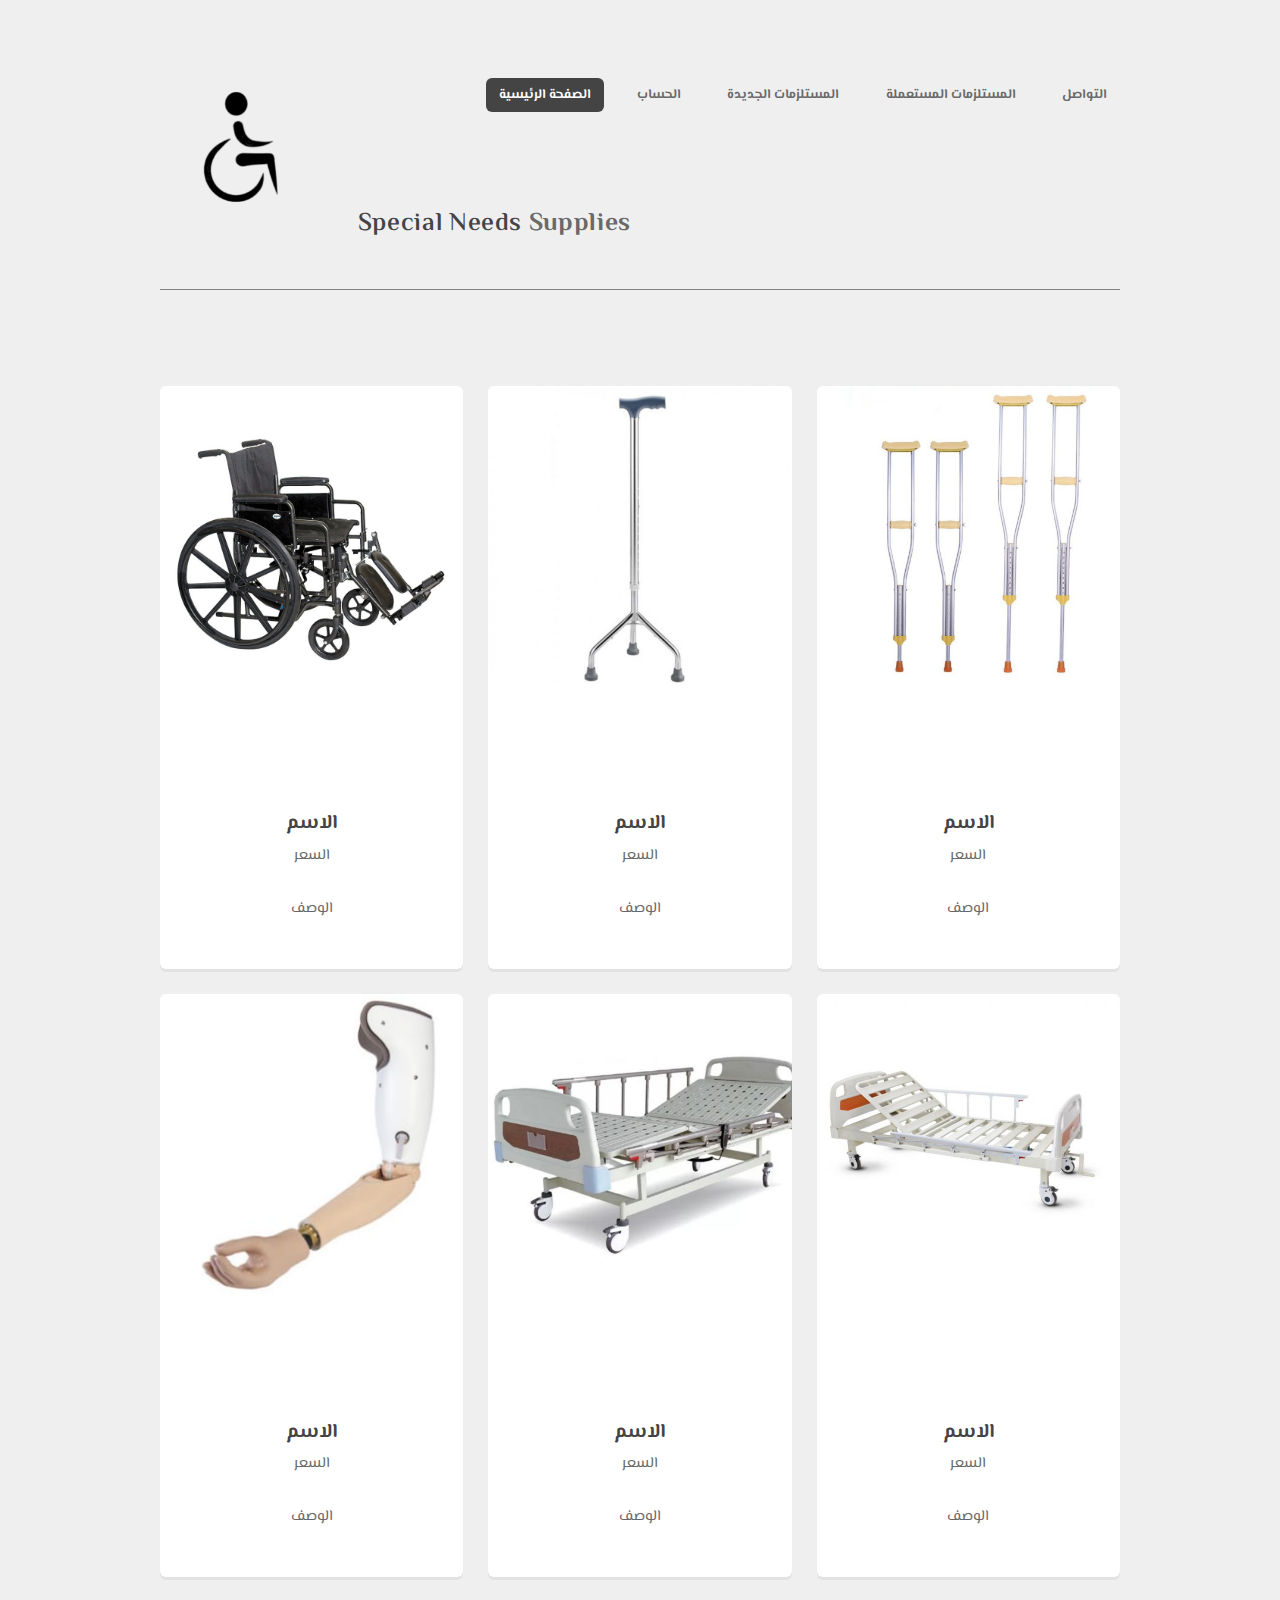
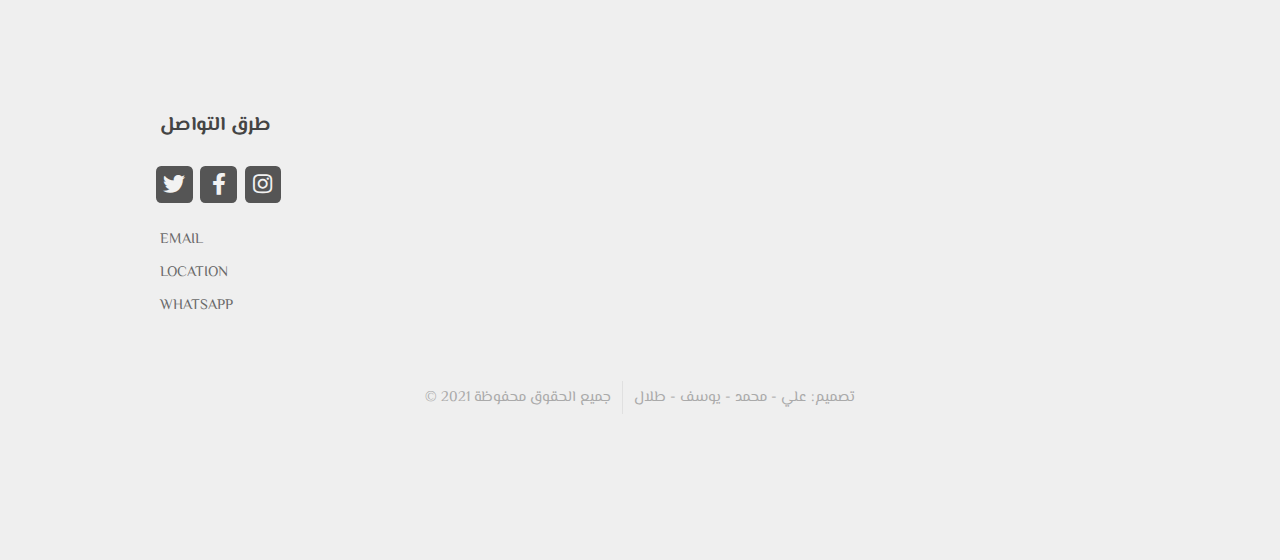
==== index.html @ ec6b6d81 "fix the index" ====
<!DOCTYPE HTML>
<html>
	<head>
		<title>Special Needs Supplies - Main</title>
		<meta charset="utf-8" />
		<meta name="viewport" content="width=device-width, initial-scale=1, user-scalable=no" />
		<link rel="stylesheet" href="assets/css/main.css" />
	</head>
	<body class="is-preload homepage">
		<div id="page-wrapper">

			<!-- الواجهة -->
				<div id="header-wrapper">
					<header id="header" class="container">

						<!-- اللوقو -->
							<div id="logo">
								<img src="images/Special Needs Only.png" style="width:20%">
								<span style="font-size:2vw"><b>Special Needs</b> Supplies</span>
							</div>
							<hr style="color: black">
						<!-- القائمة -->
							<nav id="nav">
								<ul>
									<li class="current"><a href="index.html">الصفحة الرئيسية</a></li>
									<li>
										<a href="#">الحساب</a>
										<ul>
											<li><a href="#">معلومات الحساب</a></li>
											<li><a href="#">الطلبات</a></li>
											<li>
												<a href="#">التبرعات</a>
												<ul>
													<li><a href="#">طلب تبرع بالمستلزمات</a></li>
													<li><a href="#">طلب احتياج مستلزمات</a></li>
													<li><a href="#">قائمة الطلبات</a></li>
												</ul>
											</li>
											<li><a href="#">تسجيل الخروج</a></li>
										</ul>
									</li>
									<li><a href="left-sidebar.html">المستلزمات الجديدة</a></li>
									<li><a href="right-sidebar.html">المستلزمات المستعملة</a></li>
									<li><a href="no-sidebar.html">التواصل</a></li>
								</ul>
							</nav>

					</header>
				</div>

			<!-- المستلزمات -->
				<div id="features-wrapper">
					<div class="container">
						<div class="row">
							<div class="col-4 col-12-medium">

								<!-- قالب -->
									<section class="box feature">
										<a href="#" class="image featured"><img src="images/1.jpg" alt="" /></a>
										<div class="inner"><center>
											<header style="margin: 20px">
												<h2>الاسم</h2>
												<p>السعر</p>
											</header>
											<p>الوصف</p>
										</center></div>
									</section>

							</div>
							<div class="col-4 col-12-medium">

								<!-- قالب -->
									<section class="box feature">
										<a href="#" class="image featured"><img src="images/2.jpg" alt="" /></a>
										<div class="inner"><center>
											<header style="margin: 20px">
												<h2>الاسم</h2>
												<p>السعر</p>
											</header>
											<p>الوصف</p>
										</center></div>
									</section>

							</div>
							<div class="col-4 col-12-medium">

								<!-- قالب -->
									<section class="box feature">
										<a href="#" class="image featured"><img src="images/3.jpg" alt="" /></a>
										<div class="inner"><center>
											<header style="margin: 20px">
												<h2>الاسم</h2>
												<p>السعر</p>
											</header>
											<p>الوصف</p>
										</center></div>
									</section>

							</div>
							<div class="col-4 col-12-medium">

								<!-- قالب -->
									<section class="box feature">
										<a href="#" class="image featured"><img src="images/4.jpg" alt="" /></a>
										<div class="inner"><center>
											<header style="margin: 20px">
												<h2>الاسم</h2>
												<p>السعر</p>
											</header>
											<p>الوصف</p>
										</center></div>
									</section>

							</div>
							<div class="col-4 col-12-medium">

								<!-- قالب -->
									<section class="box feature">
										<a href="#" class="image featured"><img src="images/5.jpg" alt="" /></a>
										<div class="inner"><center>
											<header style="margin: 20px">
												<h2>الاسم</h2>
												<p>السعر</p>
											</header>
											<p>الوصف</p>
										</center></div>
									</section>

							</div>
							<div class="col-4 col-12-medium">

								<!-- قالب -->
									<section class="box feature">
										<a href="#" class="image featured"><img src="images/6.jpg" alt="" /></a>
										<div class="inner"><center>
											<header style="margin: 20px">
												<h2>الاسم</h2>
												<p>السعر</p>
											</header>
											<p>الوصف</p>
										</center></div>
									</section>

							</div>
						</div>
					</div>
				</div>

			<!-- الجزء السفلي -->
				<div id="footer-wrapper">
					<footer id="footer" class="container">
						<div class="row">
							<div class="col-3 col-6-medium col-12-small">

								<!-- التواصل -->
									<section class="widget contact last">
										<h3>طرق التواصل</h3>
										<ul>
											<li><a href="#" class="icon brands fa-twitter"><span class="label">Twitter</span></a></li>
											<li><a href="#" class="icon brands fa-facebook-f"><span class="label">Facebook</span></a></li>
											<li><a href="#" class="icon brands fa-instagram"><span class="label">Instagram</span></a></li>
										</ul>
										<p>EMAIL<br />
										LOCATION<br />
										WHATSAPP</p>
									</section>

							</div>
						</div>
						<div class="row">
							<div class="col-12">
								<div id="copyright">
									<ul class="menu">
										<li>&copy; 2021 جميع الحقوق محفوظة</li><li>تصميم: علي - محمد - يوسف - طلال </li>
									</ul>
								</div>
							</div>
						</div>
					</footer>
				</div>

			</div>

		<!-- سكربتات -->

			<script src="assets/js/jquery.min.js"></script>
			<script src="assets/js/jquery.dropotron.min.js"></script>
			<script src="assets/js/browser.min.js"></script>
			<script src="assets/js/breakpoints.min.js"></script>
			<script src="assets/js/util.js"></script>
			<script src="assets/js/main.js"></script>

	</body>
</html>
---- assets/css/main.css ----
@import url("fontawesome-all.min.css");
@import url("https://fonts.googleapis.com/css?family=Oleo+Script:400|Open+Sans:300,300italic,600,600italic,800");
@import url('https://fonts.googleapis.com/css2?family=El+Messiri&display=swap');

* {
	font-family: 'El Messiri', sans-serif;
}

.container2 {
  display: block;
  position: relative;
  padding-left: 35px;
  margin-top: 12px;
  margin-bottom: 12px;
  cursor: pointer;
  font-size: 22px;
  -webkit-user-select: none;
  -moz-user-select: none;
  -ms-user-select: none;
  user-select: none;
}

.container2 input {
  position: absolute;
  opacity: 0;
  cursor: pointer;
  height: 0;
  width: 0;
}

.checkmark {
  position: absolute;
  top: 0;
  margin-left: 12px;
  height: 25px;
  width: 25px;
  background-color: #eee;
}

.container2:hover input ~ .checkmark {
  background-color: #ccc;
}

.container2 input:checked ~ .checkmark {
  background-color: #2196F3;
}

.checkmark:after {
  content: "";
  position: absolute;
  display: none;
}

.container2 input:checked ~ .checkmark:after {
  display: block;
}

.container2 .checkmark:after {
  left: 9px;
  top: 5px;
  width: 5px;
  height: 10px;
  border: solid white;
  border-width: 0 3px 3px 0;
  -webkit-transform: rotate(45deg);
  -ms-transform: rotate(45deg);
  transform: rotate(45deg);
}

html, body, div, span, applet, object,
iframe, h1, h2, h3, h4, h5, h6, p, blockquote,
pre, a, abbr, acronym, address, big, cite,
code, del, dfn, em, img, ins, kbd, q, s, samp,
small, strike, strong, sub, sup, tt, var, b,
u, i, center, dl, dt, dd, ol, ul, li, fieldset,
form, label, legend, table, caption, tbody,
tfoot, thead, tr, th, td, article, aside,
canvas, details, embed, figure, figcaption,
footer, header, hgroup, menu, nav, output, ruby,
section, summary, time, mark, audio, video {
	margin: 0;
	padding: 0;
	border: 0;
	font-size: 100%;
	vertical-align: baseline;}

article, aside, details, figcaption, figure,
footer, header, hgroup, menu, nav, section {
	display: block;}

body {
	line-height: 1;
}

ol, ul {
	list-style: none;
}

body {
	-webkit-text-size-adjust: none;
}

input::-moz-focus-inner {
	border: 0;
	padding: 0;
}

input, select, textarea {
	-moz-appearance: none;
	-webkit-appearance: none;
	-ms-appearance: none;
	appearance: none;
}

/* Basic */

	@-ms-viewport {
		width: device-width;
	}

	html {
		box-sizing: border-box;
	}

	*, *:before, *:after {
		box-sizing: inherit;
	}

	body {

		background-color: #efefef;
		background-position: top left, top left;
		background-repeat: repeat-x, repeat;
		background-size: 100% 30em, auto;
		font-family: 'Open Sans', sans-serif;
		font-size: 13pt;
		color: #696969;
		font-weight: 300;
		line-height: 2.25em;
	}

		body.is-preload *, body.is-preload *:before, body.is-preload *:after {
			-moz-animation: none !important;
			-webkit-animation: none !important;
			-ms-animation: none !important;
			animation: none !important;
			-moz-transition: none !important;
			-webkit-transition: none !important;
			-ms-transition: none !important;
			transition: none !important;
		}

	input, select, textarea {
		font-family: 'Open Sans', sans-serif;
		font-size: 13pt;
		color: #696969;
		font-weight: 300;
		line-height: 2.25em;
	}

	a {
		color: #0090c5;
		text-decoration: underline;
	}

		a:hover {
			text-decoration: none;
		}

	h1, h2, h3, h4, h5, h6 {
		color: #444;
		font-weight: 800;
	}

		h1 a, h2 a, h3 a, h4 a, h5 a, h6 a {
			color: inherit;
			text-decoration: none;
			outline: 0;
		}

	h2 {
		font-size: 2.25em;
		margin: 0 0 1.1em 0;
		line-height: 1em;
	}

	h3 {
		font-size: 1.35em;
		margin: 0 0 1em 0;
	}

	b, strong {
		font-weight: 600;
		color: #444;
	}

	i, em {
		font-style: italic;
	}

	br.clear {
		clear: both;
	}

	hr {
		border: 0;
		border-top: solid 1px #808080;
	}

	blockquote {
		border-left: solid 0.5em #eee;
		padding: 1em 0 1em 2em;
		font-style: italic;
	}

	p, ul, ol, dl, table {
		margin-bottom: 2em;
	}

/* Container */

	.container {
		margin: 0 auto;
		max-width: 100%;
		width: 1400px;
	}

		@media screen and (max-width: 1680px) {

			.container {
				width: 1200px;
			}

		}

		@media screen and (max-width: 1280px) {

			.container {
				width: 960px;
			}

		}

		@media screen and (max-width: 980px) {

			.container {
				width: 90%;
			}

		}

		@media screen and (max-width: 736px) {

			.container {
				width: 100%;
			}

		}

/* Row */

	.row {
		display: flex;
		flex-wrap: wrap;
		box-sizing: border-box;
		align-items: stretch;
	}

		.row > * {
			box-sizing: border-box;
		}

		.row.gtr-uniform > * > :last-child {
			margin-bottom: 0;
		}

		.row.aln-left {
			justify-content: flex-start;
		}

		.row.aln-center {
			justify-content: center;
		}

		.row.aln-right {
			justify-content: flex-end;
		}

		.row.aln-top {
			align-items: flex-start;
		}

		.row.aln-middle {
			align-items: center;
		}

		.row.aln-bottom {
			align-items: flex-end;
		}

		.row > .imp {
			order: -1;
		}

		.row > .col-1 {
			width: 8.33333%;
		}

		.row > .off-1 {
			margin-left: 8.33333%;
		}

		.row > .col-2 {
			width: 16.66667%;
		}

		.row > .off-2 {
			margin-left: 16.66667%;
		}

		.row > .col-3 {
			width: 25%;
		}

		.row > .off-3 {
			margin-left: 25%;
		}

		.row > .col-4 {
			width: 33.33333%;
		}

		.row > .off-4 {
			margin-left: 33.33333%;
		}

		.row > .col-5 {
			width: 41.66667%;
		}

		.row > .off-5 {
			margin-left: 41.66667%;
		}

		.row > .col-6 {
			width: 50%;
		}

		.row > .off-6 {
			margin-left: 50%;
		}

		.row > .col-7 {
			width: 58.33333%;
		}

		.row > .off-7 {
			margin-left: 58.33333%;
		}

		.row > .col-8 {
			width: 66.66667%;
		}

		.row > .off-8 {
			margin-left: 66.66667%;
		}

		.row > .col-9 {
			width: 75%;
		}

		.row > .off-9 {
			margin-left: 75%;
		}

		.row > .col-10 {
			width: 83.33333%;
		}

		.row > .off-10 {
			margin-left: 83.33333%;
		}

		.row > .col-11 {
			width: 91.66667%;
		}

		.row > .off-11 {
			margin-left: 91.66667%;
		}

		.row > .col-12 {
			width: 100%;
		}

		.row > .off-12 {
			margin-left: 100%;
		}

		.row.gtr-0 {
			margin-top: 0px;
			margin-left: 0px;
		}

			.row.gtr-0 > * {
				padding: 0px 0 0 0px;
			}

			.row.gtr-0.gtr-uniform {
				margin-top: 0px;
			}

				.row.gtr-0.gtr-uniform > * {
					padding-top: 0px;
				}

		.row.gtr-25 {
			margin-top: -10px;
			margin-left: -10px;
		}

			.row.gtr-25 > * {
				padding: 10px 0 0 10px;
			}

			.row.gtr-25.gtr-uniform {
				margin-top: -10px;
			}

				.row.gtr-25.gtr-uniform > * {
					padding-top: 10px;
				}

		.row.gtr-50 {
			margin-top: -20px;
			margin-left: -20px;
		}

			.row.gtr-50 > * {
				padding: 20px 0 0 20px;
			}

			.row.gtr-50.gtr-uniform {
				margin-top: -20px;
			}

				.row.gtr-50.gtr-uniform > * {
					padding-top: 20px;
				}

		.row {
			margin-top: -40px;
			margin-left: -40px;
		}

			.row > * {
				padding: 40px 0 0 40px;
			}

			.row.gtr-uniform {
				margin-top: -40px;
			}

				.row.gtr-uniform > * {
					padding-top: 40px;
				}

		.row.gtr-150 {
			margin-top: -60px;
			margin-left: -60px;
		}

			.row.gtr-150 > * {
				padding: 60px 0 0 60px;
			}

			.row.gtr-150.gtr-uniform {
				margin-top: -60px;
			}

				.row.gtr-150.gtr-uniform > * {
					padding-top: 60px;
				}

		.row.gtr-200 {
			margin-top: -80px;
			margin-left: -80px;
		}

			.row.gtr-200 > * {
				padding: 80px 0 0 80px;
			}

			.row.gtr-200.gtr-uniform {
				margin-top: -80px;
			}

				.row.gtr-200.gtr-uniform > * {
					padding-top: 80px;
				}

		@media screen and (max-width: 1680px) {

			.row {
				display: flex;
				flex-wrap: wrap;
				box-sizing: border-box;
				align-items: stretch;
			}

				.row > * {
					box-sizing: border-box;
				}

				.row.gtr-uniform > * > :last-child {
					margin-bottom: 0;
				}

				.row.aln-left {
					justify-content: flex-start;
				}

				.row.aln-center {
					justify-content: center;
				}

				.row.aln-right {
					justify-content: flex-end;
				}

				.row.aln-top {
					align-items: flex-start;
				}

				.row.aln-middle {
					align-items: center;
				}

				.row.aln-bottom {
					align-items: flex-end;
				}

				.row > .imp-xlarge {
					order: -1;
				}

				.row > .col-1-xlarge {
					width: 8.33333%;
				}

				.row > .off-1-xlarge {
					margin-left: 8.33333%;
				}

				.row > .col-2-xlarge {
					width: 16.66667%;
				}

				.row > .off-2-xlarge {
					margin-left: 16.66667%;
				}

				.row > .col-3-xlarge {
					width: 25%;
				}

				.row > .off-3-xlarge {
					margin-left: 25%;
				}

				.row > .col-4-xlarge {
					width: 33.33333%;
				}

				.row > .off-4-xlarge {
					margin-left: 33.33333%;
				}

				.row > .col-5-xlarge {
					width: 41.66667%;
				}

				.row > .off-5-xlarge {
					margin-left: 41.66667%;
				}

				.row > .col-6-xlarge {
					width: 50%;
				}

				.row > .off-6-xlarge {
					margin-left: 50%;
				}

				.row > .col-7-xlarge {
					width: 58.33333%;
				}

				.row > .off-7-xlarge {
					margin-left: 58.33333%;
				}

				.row > .col-8-xlarge {
					width: 66.66667%;
				}

				.row > .off-8-xlarge {
					margin-left: 66.66667%;
				}

				.row > .col-9-xlarge {
					width: 75%;
				}

				.row > .off-9-xlarge {
					margin-left: 75%;
				}

				.row > .col-10-xlarge {
					width: 83.33333%;
				}

				.row > .off-10-xlarge {
					margin-left: 83.33333%;
				}

				.row > .col-11-xlarge {
					width: 91.66667%;
				}

				.row > .off-11-xlarge {
					margin-left: 91.66667%;
				}

				.row > .col-12-xlarge {
					width: 100%;
				}

				.row > .off-12-xlarge {
					margin-left: 100%;
				}

				.row.gtr-0 {
					margin-top: 0px;
					margin-left: 0px;
				}

					.row.gtr-0 > * {
						padding: 0px 0 0 0px;
					}

					.row.gtr-0.gtr-uniform {
						margin-top: 0px;
					}

						.row.gtr-0.gtr-uniform > * {
							padding-top: 0px;
						}

				.row.gtr-25 {
					margin-top: -10px;
					margin-left: -10px;
				}

					.row.gtr-25 > * {
						padding: 10px 0 0 10px;
					}

					.row.gtr-25.gtr-uniform {
						margin-top: -10px;
					}

						.row.gtr-25.gtr-uniform > * {
							padding-top: 10px;
						}

				.row.gtr-50 {
					margin-top: -20px;
					margin-left: -20px;
				}

					.row.gtr-50 > * {
						padding: 20px 0 0 20px;
					}

					.row.gtr-50.gtr-uniform {
						margin-top: -20px;
					}

						.row.gtr-50.gtr-uniform > * {
							padding-top: 20px;
						}

				.row {
					margin-top: -40px;
					margin-left: -40px;
				}

					.row > * {
						padding: 40px 0 0 40px;
					}

					.row.gtr-uniform {
						margin-top: -40px;
					}

						.row.gtr-uniform > * {
							padding-top: 40px;
						}

				.row.gtr-150 {
					margin-top: -60px;
					margin-left: -60px;
				}

					.row.gtr-150 > * {
						padding: 60px 0 0 60px;
					}

					.row.gtr-150.gtr-uniform {
						margin-top: -60px;
					}

						.row.gtr-150.gtr-uniform > * {
							padding-top: 60px;
						}

				.row.gtr-200 {
					margin-top: -80px;
					margin-left: -80px;
				}

					.row.gtr-200 > * {
						padding: 80px 0 0 80px;
					}

					.row.gtr-200.gtr-uniform {
						margin-top: -80px;
					}

						.row.gtr-200.gtr-uniform > * {
							padding-top: 80px;
						}

		}

		@media screen and (max-width: 1280px) {

			.row {
				display: flex;
				flex-wrap: wrap;
				box-sizing: border-box;
				align-items: stretch;
			}

				.row > * {
					box-sizing: border-box;
				}

				.row.gtr-uniform > * > :last-child {
					margin-bottom: 0;
				}

				.row.aln-left {
					justify-content: flex-start;
				}

				.row.aln-center {
					justify-content: center;
				}

				.row.aln-right {
					justify-content: flex-end;
				}

				.row.aln-top {
					align-items: flex-start;
				}

				.row.aln-middle {
					align-items: center;
				}

				.row.aln-bottom {
					align-items: flex-end;
				}

				.row > .imp-large {
					order: -1;
				}

				.row > .col-1-large {
					width: 8.33333%;
				}

				.row > .off-1-large {
					margin-left: 8.33333%;
				}

				.row > .col-2-large {
					width: 16.66667%;
				}

				.row > .off-2-large {
					margin-left: 16.66667%;
				}

				.row > .col-3-large {
					width: 25%;
				}

				.row > .off-3-large {
					margin-left: 25%;
				}

				.row > .col-4-large {
					width: 33.33333%;
				}

				.row > .off-4-large {
					margin-left: 33.33333%;
				}

				.row > .col-5-large {
					width: 41.66667%;
				}

				.row > .off-5-large {
					margin-left: 41.66667%;
				}

				.row > .col-6-large {
					width: 50%;
				}

				.row > .off-6-large {
					margin-left: 50%;
				}

				.row > .col-7-large {
					width: 58.33333%;
				}

				.row > .off-7-large {
					margin-left: 58.33333%;
				}

				.row > .col-8-large {
					width: 66.66667%;
				}

				.row > .off-8-large {
					margin-left: 66.66667%;
				}

				.row > .col-9-large {
					width: 75%;
				}

				.row > .off-9-large {
					margin-left: 75%;
				}

				.row > .col-10-large {
					width: 83.33333%;
				}

				.row > .off-10-large {
					margin-left: 83.33333%;
				}

				.row > .col-11-large {
					width: 91.66667%;
				}

				.row > .off-11-large {
					margin-left: 91.66667%;
				}

				.row > .col-12-large {
					width: 100%;
				}

				.row > .off-12-large {
					margin-left: 100%;
				}

				.row.gtr-0 {
					margin-top: 0px;
					margin-left: 0px;
				}

					.row.gtr-0 > * {
						padding: 0px 0 0 0px;
					}

					.row.gtr-0.gtr-uniform {
						margin-top: 0px;
					}

						.row.gtr-0.gtr-uniform > * {
							padding-top: 0px;
						}

				.row.gtr-25 {
					margin-top: -6.25px;
					margin-left: -6.25px;
				}

					.row.gtr-25 > * {
						padding: 6.25px 0 0 6.25px;
					}

					.row.gtr-25.gtr-uniform {
						margin-top: -6.25px;
					}

						.row.gtr-25.gtr-uniform > * {
							padding-top: 6.25px;
						}

				.row.gtr-50 {
					margin-top: -12.5px;
					margin-left: -12.5px;
				}

					.row.gtr-50 > * {
						padding: 12.5px 0 0 12.5px;
					}

					.row.gtr-50.gtr-uniform {
						margin-top: -12.5px;
					}

						.row.gtr-50.gtr-uniform > * {
							padding-top: 12.5px;
						}

				.row {
					margin-top: -25px;
					margin-left: -25px;
				}

					.row > * {
						padding: 25px 0 0 25px;
					}

					.row.gtr-uniform {
						margin-top: -25px;
					}

						.row.gtr-uniform > * {
							padding-top: 25px;
						}

				.row.gtr-150 {
					margin-top: -37.5px;
					margin-left: -37.5px;
				}

					.row.gtr-150 > * {
						padding: 37.5px 0 0 37.5px;
					}

					.row.gtr-150.gtr-uniform {
						margin-top: -37.5px;
					}

						.row.gtr-150.gtr-uniform > * {
							padding-top: 37.5px;
						}

				.row.gtr-200 {
					margin-top: -50px;
					margin-left: -50px;
				}

					.row.gtr-200 > * {
						padding: 50px 0 0 50px;
					}

					.row.gtr-200.gtr-uniform {
						margin-top: -50px;
					}

						.row.gtr-200.gtr-uniform > * {
							padding-top: 50px;
						}

		}

		@media screen and (max-width: 980px) {

			.row {
				display: flex;
				flex-wrap: wrap;
				box-sizing: border-box;
				align-items: stretch;
			}

				.row > * {
					box-sizing: border-box;
				}

				.row.gtr-uniform > * > :last-child {
					margin-bottom: 0;
				}

				.row.aln-left {
					justify-content: flex-start;
				}

				.row.aln-center {
					justify-content: center;
				}

				.row.aln-right {
					justify-content: flex-end;
				}

				.row.aln-top {
					align-items: flex-start;
				}

				.row.aln-middle {
					align-items: center;
				}

				.row.aln-bottom {
					align-items: flex-end;
				}

				.row > .imp-medium {
					order: -1;
				}

				.row > .col-1-medium {
					width: 8.33333%;
				}

				.row > .off-1-medium {
					margin-left: 8.33333%;
				}

				.row > .col-2-medium {
					width: 16.66667%;
				}

				.row > .off-2-medium {
					margin-left: 16.66667%;
				}

				.row > .col-3-medium {
					width: 25%;
				}

				.row > .off-3-medium {
					margin-left: 25%;
				}

				.row > .col-4-medium {
					width: 33.33333%;
				}

				.row > .off-4-medium {
					margin-left: 33.33333%;
				}

				.row > .col-5-medium {
					width: 41.66667%;
				}

				.row > .off-5-medium {
					margin-left: 41.66667%;
				}

				.row > .col-6-medium {
					width: 50%;
				}

				.row > .off-6-medium {
					margin-left: 50%;
				}

				.row > .col-7-medium {
					width: 58.33333%;
				}

				.row > .off-7-medium {
					margin-left: 58.33333%;
				}

				.row > .col-8-medium {
					width: 66.66667%;
				}

				.row > .off-8-medium {
					margin-left: 66.66667%;
				}

				.row > .col-9-medium {
					width: 75%;
				}

				.row > .off-9-medium {
					margin-left: 75%;
				}

				.row > .col-10-medium {
					width: 83.33333%;
				}

				.row > .off-10-medium {
					margin-left: 83.33333%;
				}

				.row > .col-11-medium {
					width: 91.66667%;
				}

				.row > .off-11-medium {
					margin-left: 91.66667%;
				}

				.row > .col-12-medium {
					width: 100%;
				}

				.row > .off-12-medium {
					margin-left: 100%;
				}

				.row.gtr-0 {
					margin-top: 0px;
					margin-left: 0px;
				}

					.row.gtr-0 > * {
						padding: 0px 0 0 0px;
					}

					.row.gtr-0.gtr-uniform {
						margin-top: 0px;
					}

						.row.gtr-0.gtr-uniform > * {
							padding-top: 0px;
						}

				.row.gtr-25 {
					margin-top: -6.25px;
					margin-left: -6.25px;
				}

					.row.gtr-25 > * {
						padding: 6.25px 0 0 6.25px;
					}

					.row.gtr-25.gtr-uniform {
						margin-top: -6.25px;
					}

						.row.gtr-25.gtr-uniform > * {
							padding-top: 6.25px;
						}

				.row.gtr-50 {
					margin-top: -12.5px;
					margin-left: -12.5px;
				}

					.row.gtr-50 > * {
						padding: 12.5px 0 0 12.5px;
					}

					.row.gtr-50.gtr-uniform {
						margin-top: -12.5px;
					}

						.row.gtr-50.gtr-uniform > * {
							padding-top: 12.5px;
						}

				.row {
					margin-top: -25px;
					margin-left: -25px;
				}

					.row > * {
						padding: 25px 0 0 25px;
					}

					.row.gtr-uniform {
						margin-top: -25px;
					}

						.row.gtr-uniform > * {
							padding-top: 25px;
						}

				.row.gtr-150 {
					margin-top: -37.5px;
					margin-left: -37.5px;
				}

					.row.gtr-150 > * {
						padding: 37.5px 0 0 37.5px;
					}

					.row.gtr-150.gtr-uniform {
						margin-top: -37.5px;
					}

						.row.gtr-150.gtr-uniform > * {
							padding-top: 37.5px;
						}

				.row.gtr-200 {
					margin-top: -50px;
					margin-left: -50px;
				}

					.row.gtr-200 > * {
						padding: 50px 0 0 50px;
					}

					.row.gtr-200.gtr-uniform {
						margin-top: -50px;
					}

						.row.gtr-200.gtr-uniform > * {
							padding-top: 50px;
						}

		}

		@media screen and (max-width: 736px) {

			.row {
				display: flex;
				flex-wrap: wrap;
				box-sizing: border-box;
				align-items: stretch;
			}

				.row > * {
					box-sizing: border-box;
				}

				.row.gtr-uniform > * > :last-child {
					margin-bottom: 0;
				}

				.row.aln-left {
					justify-content: flex-start;
				}

				.row.aln-center {
					justify-content: center;
				}

				.row.aln-right {
					justify-content: flex-end;
				}

				.row.aln-top {
					align-items: flex-start;
				}

				.row.aln-middle {
					align-items: center;
				}

				.row.aln-bottom {
					align-items: flex-end;
				}

				.row > .imp-small {
					order: -1;
				}

				.row > .col-1-small {
					width: 8.33333%;
				}

				.row > .off-1-small {
					margin-left: 8.33333%;
				}

				.row > .col-2-small {
					width: 16.66667%;
				}

				.row > .off-2-small {
					margin-left: 16.66667%;
				}

				.row > .col-3-small {
					width: 25%;
				}

				.row > .off-3-small {
					margin-left: 25%;
				}

				.row > .col-4-small {
					width: 33.33333%;
				}

				.row > .off-4-small {
					margin-left: 33.33333%;
				}

				.row > .col-5-small {
					width: 41.66667%;
				}

				.row > .off-5-small {
					margin-left: 41.66667%;
				}

				.row > .col-6-small {
					width: 50%;
				}

				.row > .off-6-small {
					margin-left: 50%;
				}

				.row > .col-7-small {
					width: 58.33333%;
				}

				.row > .off-7-small {
					margin-left: 58.33333%;
				}

				.row > .col-8-small {
					width: 66.66667%;
				}

				.row > .off-8-small {
					margin-left: 66.66667%;
				}

				.row > .col-9-small {
					width: 75%;
				}

				.row > .off-9-small {
					margin-left: 75%;
				}

				.row > .col-10-small {
					width: 83.33333%;
				}

				.row > .off-10-small {
					margin-left: 83.33333%;
				}

				.row > .col-11-small {
					width: 91.66667%;
				}

				.row > .off-11-small {
					margin-left: 91.66667%;
				}

				.row > .col-12-small {
					width: 100%;
				}

				.row > .off-12-small {
					margin-left: 100%;
				}

				.row.gtr-0 {
					margin-top: 0px;
					margin-left: 0px;
				}

					.row.gtr-0 > * {
						padding: 0px 0 0 0px;
					}

					.row.gtr-0.gtr-uniform {
						margin-top: 0px;
					}

						.row.gtr-0.gtr-uniform > * {
							padding-top: 0px;
						}

				.row.gtr-25 {
					margin-top: -5px;
					margin-left: -5px;
				}

					.row.gtr-25 > * {
						padding: 5px 0 0 5px;
					}

					.row.gtr-25.gtr-uniform {
						margin-top: -5px;
					}

						.row.gtr-25.gtr-uniform > * {
							padding-top: 5px;
						}

				.row.gtr-50 {
					margin-top: -10px;
					margin-left: -10px;
				}

					.row.gtr-50 > * {
						padding: 10px 0 0 10px;
					}

					.row.gtr-50.gtr-uniform {
						margin-top: -10px;
					}

						.row.gtr-50.gtr-uniform > * {
							padding-top: 10px;
						}

				.row {
					margin-top: -20px;
					margin-left: -20px;
				}

				.row2 {
					margin-top: auto;
					margin-left: auto;
				}

					.row > * {
						padding: 20px 0 0 20px;
					}

					.row.gtr-uniform {
						margin-top: -20px;
					}

						.row.gtr-uniform > * {
							padding-top: 20px;
						}

				.row.gtr-150 {
					margin-top: -30px;
					margin-left: -30px;
				}

					.row.gtr-150 > * {
						padding: 30px 0 0 30px;
					}

					.row.gtr-150.gtr-uniform {
						margin-top: -30px;
					}

						.row.gtr-150.gtr-uniform > * {
							padding-top: 30px;
						}

				.row.gtr-200 {
					margin-top: -40px;
					margin-left: -40px;
				}

					.row.gtr-200 > * {
						padding: 40px 0 0 40px;
					}

					.row.gtr-200.gtr-uniform {
						margin-top: -40px;
					}

						.row.gtr-200.gtr-uniform > * {
							padding-top: 40px;
						}

		}

/* Section/Article */

	section, article {
		margin-bottom: 5em;
	}

	section > :last-child,
	article > :last-child,
	section:last-child,
	article:last-child {
		margin-bottom: 0;
	}

	header {
		margin: 0 0 2em 0;
	}

		header h2, header h3 {
			margin: 0 0 0.25em 0;
		}

		header p {
			margin: 0;
		}

	footer {
		margin: 2.5em 0 0 0;
	}

/* Forms */

	form label {
		display: block;
		font-weight: 800;
		margin: 0 0 1em 0;
		font-size: 0.8em;
		color: #444;
	}

	form input[type="text"],
	form input[type="email"],
	form input[type="password"],
	form select,
	form textarea {
		-webkit-appearance: none;
		display: block;
		width: 50%;
		border-radius: 8px;
		border: solid 2px #eee;
	}

		form input[type="text"]:focus,
		form input[type="email"]:focus,
		form input[type="password"]:focus,
		form select:focus,
		form textarea:focus {
			border-color: #0090c5;
		}

	form input[type="text"],
	form input[type="email"],
	form input[type="password"] {
		line-height: 3em;
		padding: 0 1em;
	}

	form select {
		line-height: 3em;
		padding: 0 1em;
	}

	form textarea {
		min-height: 9em;
		padding: 1em;
	}

	form ::-webkit-input-placeholder {
		color: #555 !important;
	}

	form :-moz-placeholder {
		color: #555 !important;
	}

	form ::-moz-placeholder {
		color: #555 !important;
	}

	form :-ms-input-placeholder {
		color: #555 !important;
	}

	form ::-moz-focus-inner {
		border: 0;
	}

/* Tables */

	table {
		width: 100%;
	}

		table tr {
			border-top: solid 1px #eee;
		}

			table tr:first-child {
				border-top: 0;
			}

		table td {
			padding: 0.5em 1em 0.5em 1em;
		}

		table th {
			text-align: left;
			padding: 0.5em 1em 0.5em 1em;
			font-weight: 800;
			margin: 0 0 1em 0;
		}

		table thead {
			background: #404248;
			color: #fff;
		}

/* Image */

	.image {
		display: inline-block;
		outline: 0;
	}

		.image img {
			display: block;
			width: 100%;
			border-radius: 8px;
		}

		.image.fit {
			display: block;
			width: 100%;
		}

		.image.featured {
			height: 350px;
			display: block;
			width: 100%;
			margin: 0 0 2.5em 0;
		}

		.image.left {
			float: left;
			margin: 0 2em 2em 0;
		}

		.image.centered {
			display: block;
			margin: 0 0 2.5em 0;
		}

			.image.centered img {
				margin: 0 auto;
				width: auto;
			}

/* Button */

	input[type="button"],
	input[type="submit"],
	input[type="reset"],
	button,
	.button {
		-moz-transition: background-color .25s ease-in-out;
		-webkit-transition: background-color .25s ease-in-out;
		-ms-transition: background-color .25s ease-in-out;
		transition: background-color .25s ease-in-out;
		-webkit-appearance: none;
		position: relative;
		display: inline-block;
		background: #0090c5;
		color: #fff;
		text-decoration: none;
		border-radius: 6px;
		font-weight: 800;
		outline: 0;
		border: 0;
		cursor: pointer;
		font-size: 1.35em;
		padding: 0.6em 1.5em;
	}

		input[type="button"].icon:before,
		input[type="submit"].icon:before,
		input[type="reset"].icon:before,
		button.icon:before,
		.button.icon:before {
			position: relative;
			margin-right: 0.5em;
			top: 0.05em;
		}

		input[type="button"]:hover,
		input[type="submit"]:hover,
		input[type="reset"]:hover,
		button:hover,
		.button:hover {
			background: #10a0d5;
		}

		input[type="button"]:active,
		input[type="submit"]:active,
		input[type="reset"]:active,
		button:active,
		.button:active {
			background: #20b0e5;
		}

		input[type="button"].alt,
		input[type="submit"].alt,
		input[type="reset"].alt,
		button.alt,
		.button.alt {
			background: #f1f1f1;
			background: rgba(0, 0, 0, 0.05);
			color: #444;
		}

			input[type="button"].alt:hover,
			input[type="submit"].alt:hover,
			input[type="reset"].alt:hover,
			button.alt:hover,
			.button.alt:hover {
				background: #e8e8e8;
				background: rgba(0, 0, 0, 0.085);
			}

			input[type="button"].alt:active,
			input[type="submit"].alt:active,
			input[type="reset"].alt:active,
			button.alt:active,
			.button.alt:active {
				background: #e4e4e4;
				background: rgba(0, 0, 0, 0.15);
			}

		input[type="button"].large,
		input[type="submit"].large,
		input[type="reset"].large,
		button.large,
		.button.large {
			font-size: 2.25em;
			padding: 0.8em 0.9em;
		}

/* List */

	ul {
		list-style: disc;
		padding-left: 1em;
	}

		ul li {
			padding-left: 0.5em;
		}

		ul.style2 {
			list-style: none;
			padding-left: 0;
		}

			ul.style2 li {
				padding-left: 0;
			}

	ol {
		list-style: decimal;
		padding-left: 1.25em;
	}

		ol li {
			padding-left: 0.25em;
		}

/* Actions */

	ul.actions {
		list-style: none;
		padding-left: 0;
	}

		ul.actions li {
			display: inline-block;
			padding: 0 0 0 0.25em;
			margin: 0 0 0 0.25em;
		}

			ul.actions li:first-child {
				margin-left: 0;
				padding-left: 0;
			}

/* Menu */

	ul.menu {
		list-style: none;
		padding-left: 0;
	}

		ul.menu li {
			border-left: solid 1px #e0e0e0;
			display: inline-block;
			padding: 0 0 0 0.75em;
			margin: 0 0 0 0.75em;
		}

			ul.menu li:first-child {
				border-left: 0;
				margin-left: 0;
				padding-left: 0;
			}

/* Box */

	.box {
		background: #fff;
		border-radius: 6px;
		box-shadow: 0px 3px 0px 0px rgba(0, 0, 0, 0.05);
		padding: 2em;
	}

		.box.feature {
			padding: 0;
		}

			.box.feature .inner {
				padding: 4em 2em 3em 2em;
			}

			.box.feature h2 {
				font-size: 1.35em;
			}

			.box.feature p {
				margin: 0;
			}

			.box.feature .image {
				position: relative;
				margin: 0;
			}

				.box.feature .image img {
					border-bottom-left-radius: 0;
					border-bottom-right-radius: 0;
				}

/* Icons */

	.icon {
		text-decoration: none;
		position: relative;
		text-decoration: none;
	}

		.icon:before {
			-moz-osx-font-smoothing: grayscale;
			-webkit-font-smoothing: antialiased;
			display: inline-block;
			font-style: normal;
			font-variant: normal;
			text-rendering: auto;
			line-height: 1;
			text-transform: none !important;
			font-family: 'Font Awesome 5 Free';
			font-weight: 400;
		}

		.icon:before {
			line-height: inherit;
		}

		.icon.solid:before {
			font-weight: 900;
		}

		.icon.brands:before {
			font-family: 'Font Awesome 5 Brands';
		}

		.icon > .label {
			display: none;
		}

/* Widgets */

	.widget.thumbnails .grid {
		margin: 0 0 3em 0;
	}

	.widget.thumbnails .image {
		margin: 0;
	}

	.widget.contact ul {
		list-style: none;
		padding-left: 0;
		overflow: hidden;
		position: relative;
		left: -4px;
		top: 4px;
		margin-bottom: 1.5em;
	}

		.widget.contact ul li {
			display: inline-block;
			margin-right: 0.25em;
			padding-left: 0;
		}

			.widget.contact ul li a {
				-moz-transition: background-color .25s ease-in-out;
				-webkit-transition: background-color .25s ease-in-out;
				-ms-transition: background-color .25s ease-in-out;
				transition: background-color .25s ease-in-out;
				display: inline-block;
				width: 2.5em;
				height: 2.5em;
				text-align: center;
				line-height: 2.5em;
				border-radius: 0.35em;
				outline: 0;
				opacity: 0.75;
				text-decoration: none;
				background: #222222;
			}

				.widget.contact ul li a:before {
					color: #f3f3f3;
					font-size: 1.5em;
					line-height: inherit;
				}

				.widget.contact ul li a:hover {
					background: #444444;
				}

				.widget.contact ul li a:active {
					background: #666666;
				}

/* Wrappers */

	#header-wrapper {
		padding: 4.5em 0 3em 0;
	}

	#features-wrapper {
		padding: 3em 0 3em 0;
	}

	#main-wrapper {
		background: #fff;
		box-shadow: 0px 3px 0px 0px rgba(0, 0, 0, 0.05);
		padding: 5em 0 5em 0;
	}

	#footer-wrapper {
		padding: 6em 0 8em 0;
	}

/* Header */

	#header {
		position: relative;
	}

/* Logo */

	#logo {
		display: inline-block;
	}

		#logo h1 {
			background: #ff4486;
			color: #fff;
			border-radius: 6px;
			font-family: 'Oleo Script', serif;
			font-weight: 400;
			padding: 0.25em 0.2em 0.25em 0.2em;
			font-size: 3.25em;
			letter-spacing: 0.05em;
			display: inline-block;
			vertical-align: middle;
		}

		#logo span {
			font-weight: 800;
			line-height: 4.5em;
			letter-spacing: 0.025em;
			font-size: 0.9em;
			vertical-align: middle;
			margin: 0 0 0 1.25em;
		}

/* Nav */

	#nav {
		position: absolute;
		right: 0;
		top: 0;
		font-size: 0.9em;
	}

		#nav ul {
			list-style: none;
			padding-left: 0;
		}

			#nav ul li {
				float: left;
				line-height: 4.5em;
				padding-left: 1.5em;
			}

				#nav ul li a, #nav ul li span {
					-moz-transition: background-color .25s ease-in-out;
					-webkit-transition: background-color .25s ease-in-out;
					-ms-transition: background-color .25s ease-in-out;
					transition: background-color .25s ease-in-out;
					font-weight: 800;
					letter-spacing: 0.025em;
					color: #696969;
					text-decoration: none;
					border-radius: 6px;
					padding: 0.5em 1em 0.5em 1em;
				}

				#nav ul li > ul {
					display: none;
				}

				#nav ul li:hover a, #nav ul li:hover span {
					background: #fff;
				}

				#nav ul li.active a, #nav ul li.active span {
					background: #fff;
				}

				#nav ul li.current a {
					background: #444;
					color: #fff;
				}

	.dropotron {
		background: #fff;
		letter-spacing: 0.025em;
		color: #696969;
		text-decoration: none;
		border-radius: 6px;
		padding: 0.75em 0;
		min-width: 15em;
		box-shadow: inset 0 0 0 1px rgba(0, 0, 0, 0.1), 0 0.25em 0.25em 0.1em rgba(0, 0, 0, 0.025);
		margin-top: calc(-0.75em + 1px);
		margin-left: -1px;
		list-style: none;
		padding-left: 0;
	}

		.dropotron li {
			border-top: solid 1px #eee;
			line-height: 3em;
			padding-left: 0;
		}

			.dropotron li:first-child {
				border-top: 0;
			}

			.dropotron li > a, .dropotron li > span {
				-moz-transition: color .25s ease-in-out, background-color .25s ease-in-out;
				-webkit-transition: color .25s ease-in-out, background-color .25s ease-in-out;
				-ms-transition: color .25s ease-in-out, background-color .25s ease-in-out;
				transition: color .25s ease-in-out, background-color .25s ease-in-out;
				text-decoration: none;
				color: inherit;
				display: block;
				padding: 0 1.5em;
			}

				.dropotron li > a:hover, .dropotron li > span:hover {
					background: #eee;
				}

			.dropotron li.active > a, .dropotron li.active > span {
				background: #eee;
			}

		.dropotron.level-0 {
			font-size: 0.8em;
			margin-left: 1.5em;
			margin-top: 0;
		}

			.dropotron.level-0:before {
				content: '';
				position: absolute;
				top: -0.5em;
				left: 1em;
				border-bottom: solid 0.75em #ffffff;
				border-left: solid 0.75em transparent;
				border-right: solid 0.75em transparent;
				z-index: 1;
			}

/* Banner */

	#banner {
		position: relative;
		padding: 4.5em;
	}

		#banner h2 {
			font-size: 3.5em;
			margin: 0.1em 0 0.35em 0;
		}

		#banner p {
			font-size: 2.75em;
			line-height: 1.35em;
			margin: 0;
		}

		#banner .button {
			width: 100%;
			margin-bottom: 0.5em;
		}

			#banner .button.icon:before {
				position: absolute;
				right: 0.15em;
				top: 50%;
				margin-top: -0.5em;
			}

			#banner .button.alt {
				margin-bottom: 0;
			}

		#banner ul {
			list-style: none;
			padding-left: 0;
			margin: 0 0 0 2em;
		}

			#banner ul li {
				padding-left: 0;
			}

/* Footer */

	#footer {
		margin-top: 0;
	}

		#footer a {
			color: inherit;
		}

	#copyright {
		color: #aaa;
		padding: 4em 0 0 0;
		text-align: center;
	}

		#copyright a {
			color: inherit;
		}

/* XLarge */

	@media screen and (max-width: 1680px) {

		/* Basic */

			body, input, select, textarea {
				font-size: 12pt;
			}

	}

/* Large */

	@media screen and (max-width: 1280px) {

		/* Basic */

			body, input, select, textarea {
				font-size: 11pt;
			}

	}

/* Medium */

	#navPanel, #navToggle {
		display: none;
	}

	@media screen and (max-width: 980px) {

		/* Basic */

			html, body {
				overflow-x: hidden;
			}

			body, input, select, textarea {
				font-size: 11pt;
			}

		/* Section/Article */

			section, article {
				clear: both;
				margin-bottom: 3em !important;
			}

			section.last, article.last {
				margin-bottom: 0 !important;
			}

		/* Image */

			.image.left {
				width: 25%;
				margin-bottom: 2em !important;
			}

		/* Menu */

			ul.menu li {
				display: block;
				border: 0 !important;
				padding: 0 !important;
				margin: 0 !important;
			}

		/* Actions */

			ul.actions li {
				display: block;
				padding: 0;
				margin: 1em 0 0 0;
			}

				ul.actions li:first-child {
					margin-top: 0;
				}

		/* Button */

			input[type="button"],
			input[type="submit"],
			input[type="reset"],
			button,
			.button {
				width: 100%;
				text-align: center;
				font-size: 1.35em;
				padding: 0.85em 0 !important;
			}

				input[type="button"].icon,
				input[type="submit"].icon,
				input[type="reset"].icon,
				button.icon,
				.button.icon {
					padding-right: 0.75em !important;
				}

					input[type="button"].icon:before,
					input[type="submit"].icon:before,
					input[type="reset"].icon:before,
					button.icon:before,
					.button.icon:before {
						margin-right: 0.5em;
						top: 0.05em;
					}

		/* Wrappers */

			#header-wrapper {
				padding: 3em 0 1em 0;
				text-align: center;
			}

			#footer-wrapper {
				padding: 6em 0 4em 0;
			}

		/* Header */

			#header {
				margin: 0 auto;
			}

		/* Logo */

			#logo span {
				display: block;
				margin: 0;
			}

		/* Nav */

			#nav {
				display: none;
			}

		/* Banner */

			#banner {
				padding: 4.5em 3em;
				text-align: center;
			}

				#banner ul {
					margin: 2em 0 0 0;
				}

				#banner .button.icon:before {
					position: relative;
					right: auto;
					top: auto;
				}

		/* Content */

			#content {
				border-bottom: solid 1px #e8e8e8;
				padding-bottom: 4em;
				margin-bottom: 0 !important;
			}

				#content > :last-child {
					margin-bottom: 0 !important;
				}

			#sidebar > :last-child {
				margin-bottom: 0 !important;
			}

		/* Footer */

			#copyright {
				padding: 0;
			}

		/* Nav */

			#page-wrapper {
				-moz-backface-visibility: hidden;
				-webkit-backface-visibility: hidden;
				-ms-backface-visibility: hidden;
				backface-visibility: hidden;
				-moz-transition: -moz-transform 0.5s ease;
				-webkit-transition: -webkit-transform 0.5s ease;
				-ms-transition: -ms-transform 0.5s ease;
				transition: transform 0.5s ease;
				padding-bottom: 1px;
			}

			#navToggle {
				-moz-backface-visibility: hidden;
				-webkit-backface-visibility: hidden;
				-ms-backface-visibility: hidden;
				backface-visibility: hidden;
				-moz-transition: -moz-transform 0.5s ease;
				-webkit-transition: -webkit-transform 0.5s ease;
				-ms-transition: -ms-transform 0.5s ease;
				transition: transform 0.5s ease;
				display: block;
				height: 44px;
				left: 0;
				position: fixed;
				top: 0;
				width: 100%;
				z-index: 10001;
			}

				#navToggle .toggle {
					text-decoration: none;
					width: 70px;
					height: 50px;
					opacity: 0.35;
				}

					#navToggle .toggle:before {
						-moz-osx-font-smoothing: grayscale;
						-webkit-font-smoothing: antialiased;
						display: inline-block;
						font-style: normal;
						font-variant: normal;
						text-rendering: auto;
						line-height: 1;
						text-transform: none !important;
						font-family: 'Font Awesome 5 Free';
						font-weight: 900;
					}

					#navToggle .toggle:before {
						display: inline-block;
						text-decoration: none;
						position: absolute;
						left: 6px;
						top: 6px;
						background: rgba(0, 0, 0, 0.5);
						width: 58px;
						height: 38px;
						border-radius: 6px;
						content: '\f0c9';
						color: #fff;
						text-align: center;
						line-height: 38px;
						font-size: 20px;
					}

					#navToggle .toggle:active {
						opacity: 0.75;
					}

			#navPanel {
				-moz-backface-visibility: hidden;
				-webkit-backface-visibility: hidden;
				-ms-backface-visibility: hidden;
				backface-visibility: hidden;
				-moz-transform: translateX(-275px);
				-webkit-transform: translateX(-275px);
				-ms-transform: translateX(-275px);
				transform: translateX(-275px);
				-moz-transition: -moz-transform 0.5s ease;
				-webkit-transition: -webkit-transform 0.5s ease;
				-ms-transition: -ms-transform 0.5s ease;
				transition: transform 0.5s ease;
				display: block;
				height: 100%;
				left: 0;
				overflow-y: auto;
				position: fixed;
				top: 0;
				width: 275px;
				z-index: 10002;
				background: #fff;
				box-shadow: inset -3px 0px 0px 0px #dfdfdf;
				padding: 0 23px 0 20px;
			}

				#navPanel .link {
					display: block;
					text-decoration: none;
					height: 54px;
					line-height: 54px;
					border-top: solid 1px #e8e8e8;
					color: #696969;
				}

					#navPanel .link:first-child {
						border-top: 0;
					}

				#navPanel .indent-1 {
					display: inline-block;
					width: 1em;
				}

				#navPanel .indent-2 {
					display: inline-block;
					width: 2em;
				}

				#navPanel .indent-3 {
					display: inline-block;
					width: 3em;
				}

				#navPanel .indent-4 {
					display: inline-block;
					width: 4em;
				}

				#navPanel .indent-5 {
					display: inline-block;
					width: 5em;
				}

				#navPanel .depth-0 {
					color: #444;
					font-weight: 800;
				}

			body.navPanel-visible #page-wrapper {
				-moz-transform: translateX(275px);
				-webkit-transform: translateX(275px);
				-ms-transform: translateX(275px);
				transform: translateX(275px);
			}

			body.navPanel-visible #navToggle {
				-moz-transform: translateX(275px);
				-webkit-transform: translateX(275px);
				-ms-transform: translateX(275px);
				transform: translateX(275px);
			}

			body.navPanel-visible #navPanel {
				-moz-transform: translateX(0);
				-webkit-transform: translateX(0);
				-ms-transform: translateX(0);
				transform: translateX(0);
			}

	}

/* Small */

	@media screen and (max-width: 736px) {

		/* Basic */

			body, input, select, textarea {
				line-height: 2em;
			}

			h2, h3, h4, h5, h6 {
				font-size: 13pt;
				margin: 0 0 1em 0;
			}

		/* Section/Article */

			section, article {
				clear: both;
				margin-bottom: 3em !important;
			}

				section.last, article.last {
					margin-bottom: 0 !important;
				}

		/* Image */

			.image.left {
				width: 25%;
				margin-bottom: 2em !important;
			}

		/* Menu */

			ul.menu li {
				display: block;
				border: 0 !important;
				padding: 0 !important;
				margin: 0 !important;
			}

		/* Actions */

			ul.actions li {
				display: block;
				padding: 0;
				margin: 1em 0 0 0;
			}

				ul.actions li:first-child {
					margin-top: 0;
				}

		/* Button */

			input[type="button"],
			input[type="submit"],
			input[type="reset"],
			button,
			.button {
				width: 100%;
				text-align: center;
				font-size: 1.25em !important;
				padding: 0.65em 0 !important;
			}

				input[type="button"].icon,
				input[type="submit"].icon,
				input[type="reset"].icon,
				button.icon,
				.button.icon {
					padding-right: 0.75em !important;
				}

					input[type="button"].icon:before,
					input[type="submit"].icon:before,
					input[type="reset"].icon:before,
					button.icon:before,
					.button.icon:before {
						margin-right: 0.5em;
						top: 0.05em;
					}

		/* Box */

			.box {
				padding: 15px 15px 15px 15px;
				margin: 0;
			}

				.box.feature {
					margin: 20px 0 0 0 !important;
					padding: 0;
				}

					.box.feature .inner {
						padding: 30px 15px 30px 15px;
					}

					.box.feature p {
						margin: 0;
					}

					.box.feature .image {
						position: relative;
						margin: 0;
					}

						.box.feature .image img {
							border-bottom-left-radius: 0;
							border-bottom-right-radius: 0;
						}

		/* Widgets */

			.widget.thumbnails .image {
				margin: 0;
			}

			.widget.thumbnails .x {
				padding: 1em 0.5em 0 0;
			}

			.widget.thumbnails .y {
				padding: 1em 0 0 0.5em;
			}

			.widget.thumbnails .row:first-child .x, .widget.thumbnails .row:first-child .y {
				padding-top: 0;
			}

		/* Wrappers */

			#header-wrapper {
				padding: 3em 0 1.5em 0;
			}

			#banner-wrapper {
				padding: 0 15px 0 15px;
			}

			#features-wrapper {
				padding: 0 15px 40px 15px;
			}



			#main-wrapper, #footer-wrapper {
				padding: 40px 30px 40px 30px;
			}

		/* Logo */

			#logo h1 {
				font-size: 2.75em;
				padding: 0.2em 0.275em;
			}

			#logo span {
				line-height: 3em;
			}

		/* Banner */

			#banner {
				text-align: center;
				padding: 15px 15px 15px 15px;
				margin: 0 auto !important;
			}

				#banner h2 {
					font-size: 2em;
					margin: 0.75em 0 0.5em 0;
				}

				#banner p {
					font-size: 1.5em;
					line-height: 1.5em;
					margin: 0;
				}

				#banner ul {
					margin: 0;
				}

				#banner .button {
					margin: 0 0 1em 0;
				}

		/* Content */

			#content {
				padding-bottom: 3em;
			}

		/* Footer */

			#footer section {
				border-bottom: solid 1px #ccc;
				padding-bottom: 3em;
				margin-bottom: 1em !important;
			}

			#copyright {
				text-align: left;
			}

	}
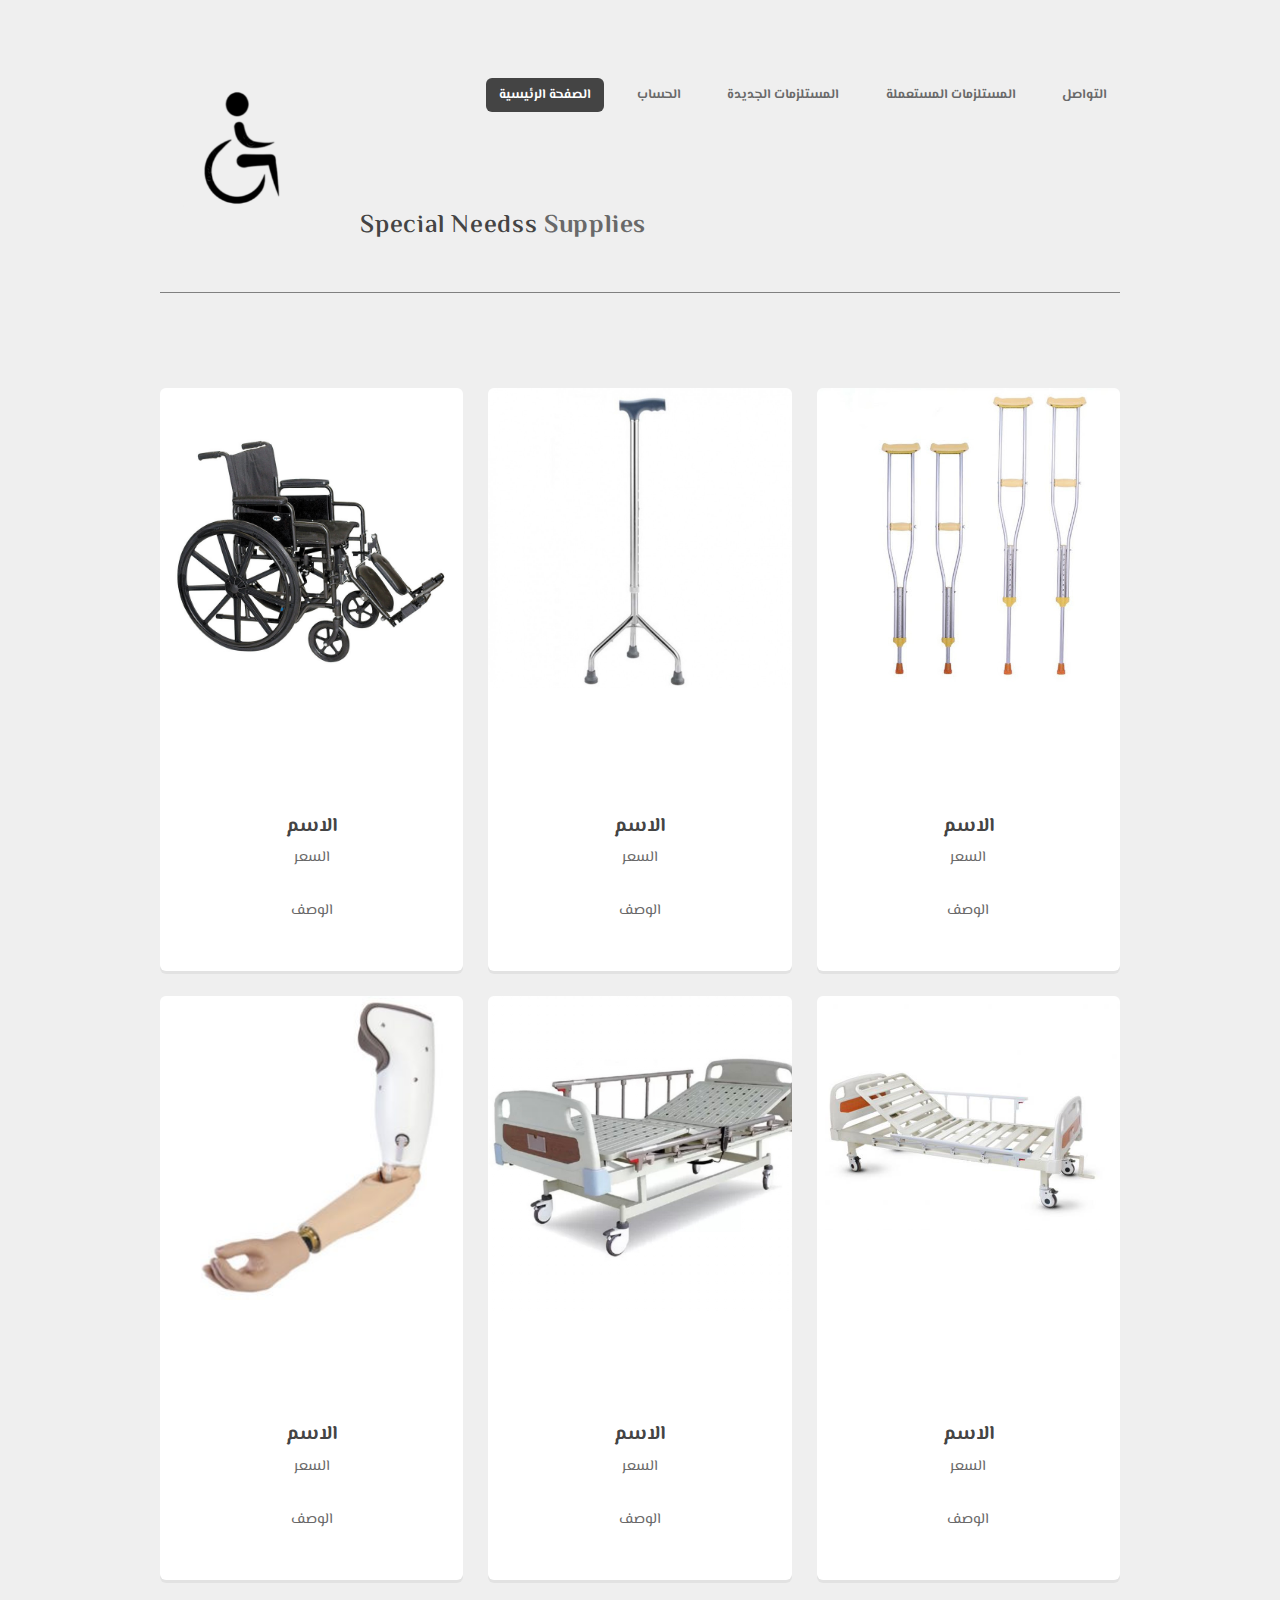
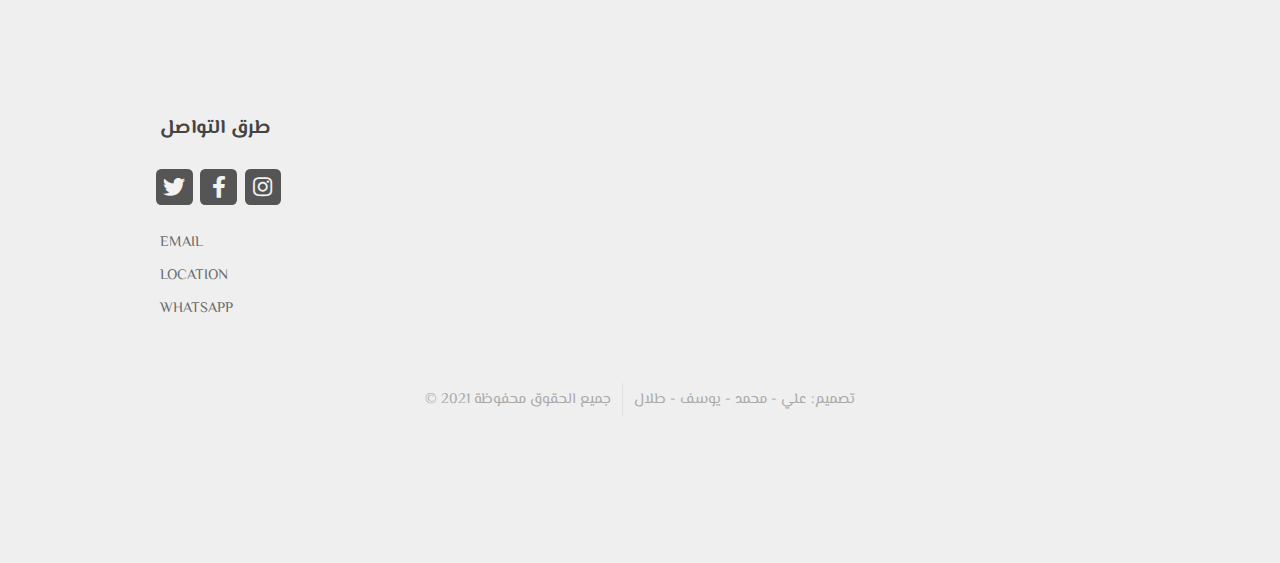
==== commit 968ac5a8: "needs" ====
--- a/index.html
+++ b/index.html
@@ -16,7 +16,7 @@
 						<!-- اللوقو -->
 							<div id="logo">
 								<img src="images/Special Needs Only.png" style="width:20%">
-								<span style="font-size:2vw"><b>Special Needs</b> Supplies</span>
+								<span style="font-size:2vw"><b>Special Needss</b> Supplies</span>
 							</div>
 							<hr style="color: black">
 						<!-- القائمة -->
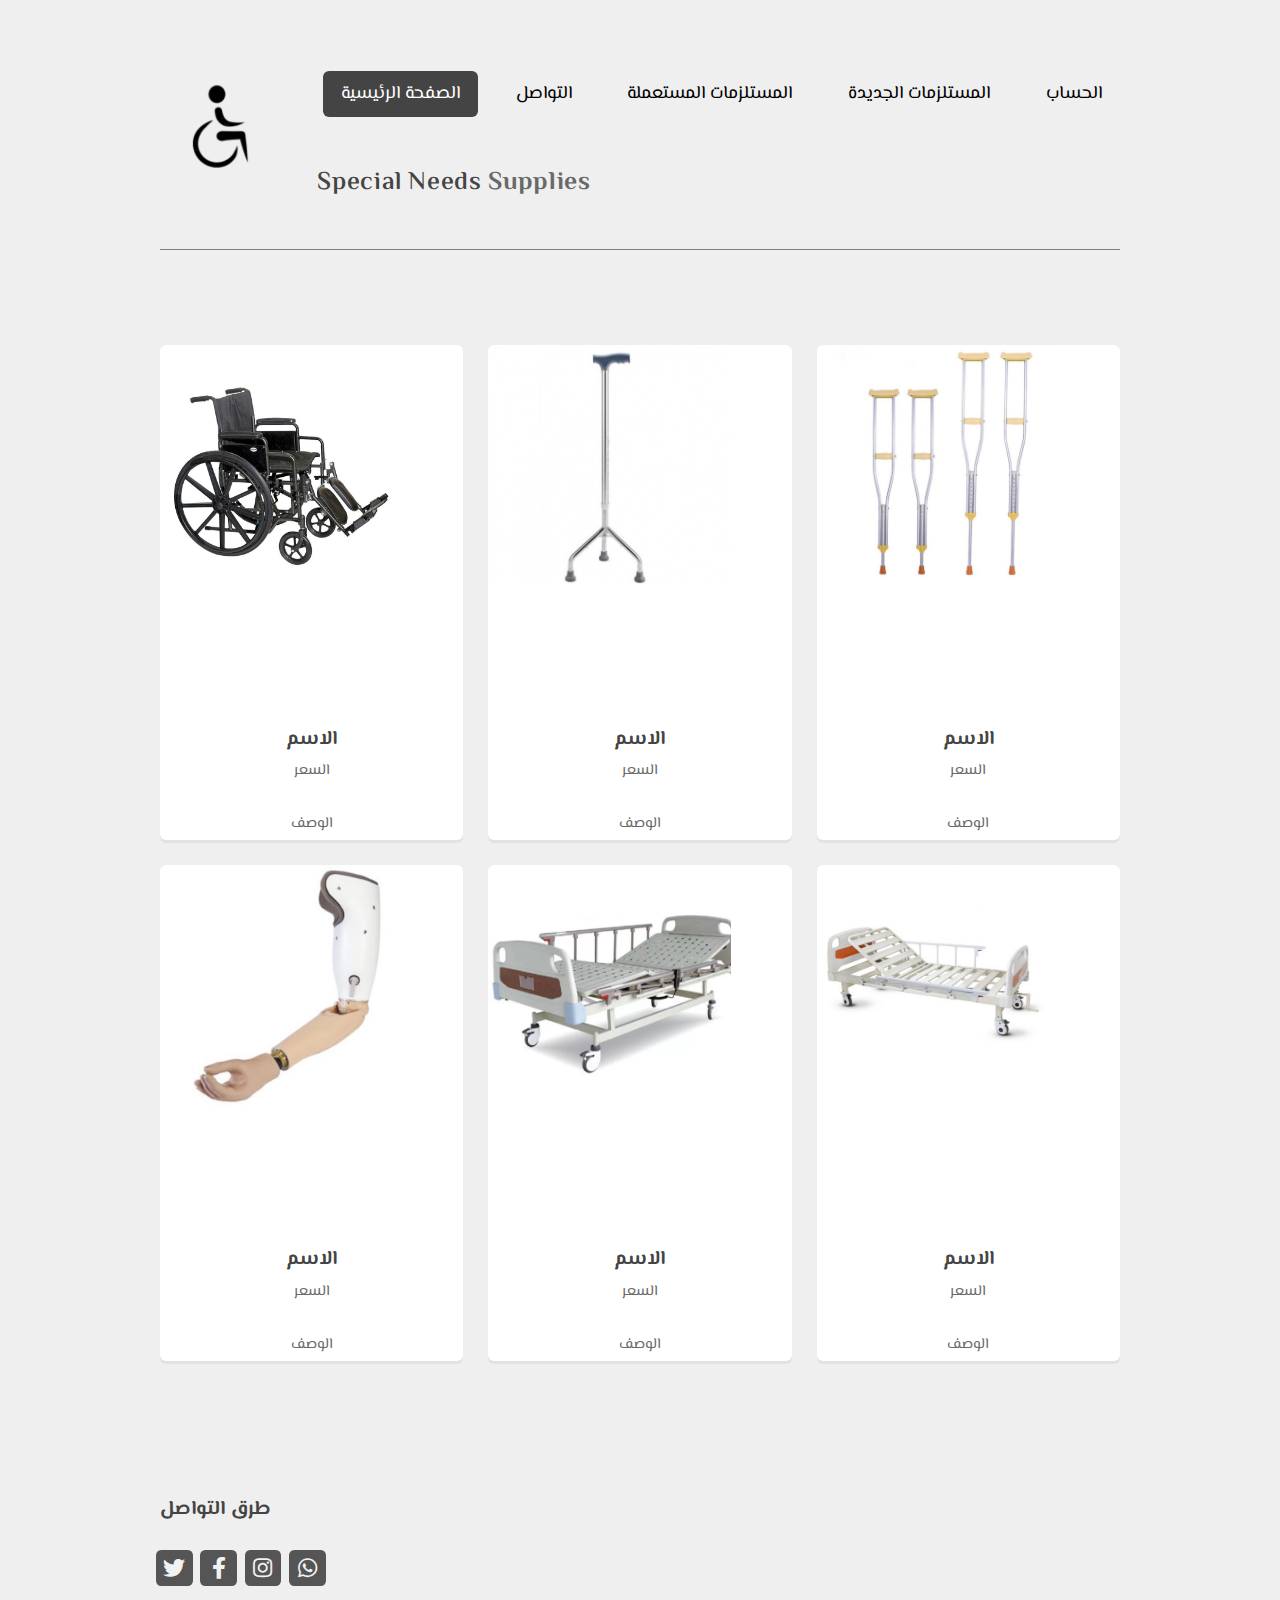
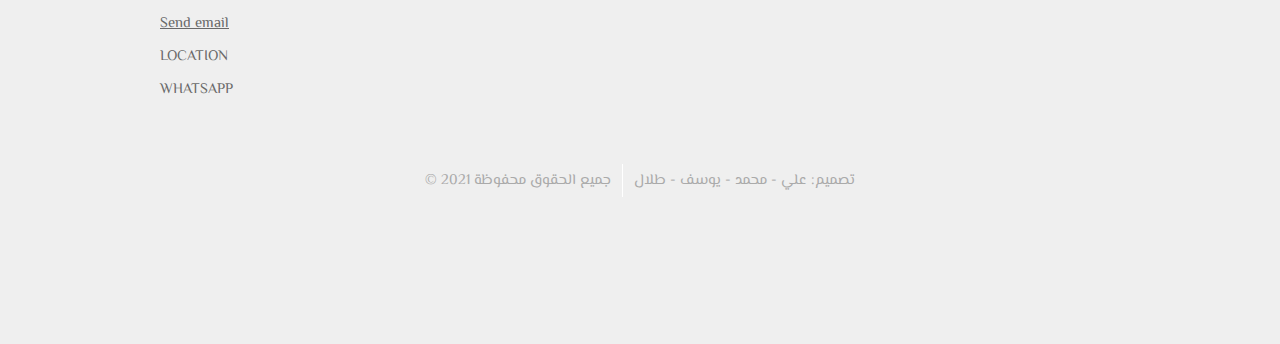
==== commit 335a4814: "nav-contact-loginSign" ====
--- a/index.html
+++ b/index.html
@@ -15,14 +15,25 @@
 
 						<!-- اللوقو -->
 							<div id="logo">
-								<img src="images/Special Needs Only.png" style="width:20%">
-								<span style="font-size:2vw"><b>Special Needss</b> Supplies</span>
+								<img src="images/Special Needs Only.png" style="width:15%">
+								<span style="font-size:2vw"><b>Special Needs</b> Supplies</span>
 							</div>
 							<hr style="color: black">
 						<!-- القائمة -->
+
+
+					
 							<nav id="nav">
 								<ul>
 									<li class="current"><a href="index.html">الصفحة الرئيسية</a></li>
+									
+									</li>
+									<li><a href="no-sidebar.html">التواصل</a></li>
+									<li><a href="right-sidebar.html">المستلزمات المستعملة</a></li>
+									<li><a href="left-sidebar.html">المستلزمات الجديدة</a></li>
+									
+
+
 									<li>
 										<a href="#">الحساب</a>
 										<ul>
@@ -38,10 +49,6 @@
 											</li>
 											<li><a href="#">تسجيل الخروج</a></li>
 										</ul>
-									</li>
-									<li><a href="left-sidebar.html">المستلزمات الجديدة</a></li>
-									<li><a href="right-sidebar.html">المستلزمات المستعملة</a></li>
-									<li><a href="no-sidebar.html">التواصل</a></li>
 								</ul>
 							</nav>
 
@@ -64,7 +71,8 @@
 											</header>
 											<p>الوصف</p>
 										</center></div>
-									</section>
+									
+									
 
 							</div>
 							<div class="col-4 col-12-medium">
@@ -79,6 +87,7 @@
 											</header>
 											<p>الوصف</p>
 										</center></div>
+										
 									</section>
 
 							</div>
@@ -159,10 +168,13 @@
 											<li><a href="#" class="icon brands fa-twitter"><span class="label">Twitter</span></a></li>
 											<li><a href="#" class="icon brands fa-facebook-f"><span class="label">Facebook</span></a></li>
 											<li><a href="#" class="icon brands fa-instagram"><span class="label">Instagram</span></a></li>
+											<li><a href="#" class="icon brands fa fa-whatsapp"><span class="label">WHATSAPP</span></a></li>
+											
+
 										</ul>
-										<p>EMAIL<br />
-										LOCATION<br />
-										WHATSAPP</p>
+										<p><a href="mailto:someone@example.com">Send email</a><br>
+										LOCATION<br>
+										WHATSAPP
 									</section>
 
 							</div>
--- a/assets/css/main.css
+++ b/assets/css/main.css
@@ -4,6 +4,24 @@
 
 * {
 	font-family: 'El Messiri', sans-serif;
+}
+
+
+.containerSel {
+	width: 70% ;
+	align-items: center;
+	display: inline-flex;
+}
+hr{
+	
+
+	border: 1px solid rgba(0, 0, 0, 0.2);
+}
+
+.fex {
+	width: 100%;
+	left: 1px;
+	right: 1px;
 }
 
 .container2 {
@@ -18,6 +36,7 @@
   -moz-user-select: none;
   -ms-user-select: none;
   user-select: none;
+ 
 }
 
 .container2 input {
@@ -217,6 +236,10 @@
 		margin-bottom: 2em;
 	}
 
+				.one {
+					max-width: 80%;
+				}
+
 /* Container */
 
 	.container {
@@ -254,6 +277,20 @@
 			.container {
 				width: 100%;
 			}
+			
+			.containerSel {
+				width: 100% ;
+				align-items: center;
+				display: inline;
+			}
+			
+			.fex {
+				width: 100%;
+				left: 0px;
+				right: 0px;
+			}
+			
+
 
 		}
 
@@ -1526,18 +1563,20 @@
 
 	form input[type="text"],
 	form input[type="email"],
+	form input[type="number"],
 	form input[type="password"],
 	form select,
 	form textarea {
 		-webkit-appearance: none;
 		display: block;
-		width: 50%;
+		width: 60%;
 		border-radius: 8px;
 		border: solid 2px #eee;
 	}
 
 		form input[type="text"]:focus,
 		form input[type="email"]:focus,
+		form input[type="number"]:focus,
 		form input[type="password"]:focus,
 		form select:focus,
 		form textarea:focus {
@@ -1546,6 +1585,7 @@
 
 	form input[type="text"],
 	form input[type="email"],
+	form input[type="number"],
 	form input[type="password"] {
 		line-height: 3em;
 		padding: 0 1em;
@@ -1620,8 +1660,10 @@
 
 		.image img {
 			display: block;
-			width: 100%;
+			width: 80%;
 			border-radius: 8px;
+			
+			
 		}
 
 		.image.fit {
@@ -1656,6 +1698,7 @@
 	input[type="button"],
 	input[type="submit"],
 	input[type="reset"],
+	input[type="file"],
 	button,
 	.button {
 		-moz-transition: background-color .25s ease-in-out;
@@ -1680,6 +1723,7 @@
 		input[type="button"].icon:before,
 		input[type="submit"].icon:before,
 		input[type="reset"].icon:before,
+		input[type="file"]>icon:before,
 		button.icon:before,
 		.button.icon:before {
 			position: relative;
@@ -1690,6 +1734,7 @@
 		input[type="button"]:hover,
 		input[type="submit"]:hover,
 		input[type="reset"]:hover,
+		input[type="file"]:hover,
 		button:hover,
 		.button:hover {
 			background: #10a0d5;
@@ -1698,6 +1743,7 @@
 		input[type="button"]:active,
 		input[type="submit"]:active,
 		input[type="reset"]:active,
+		input[type="file"]:active,
 		button:active,
 		.button:active {
 			background: #20b0e5;
@@ -1706,6 +1752,7 @@
 		input[type="button"].alt,
 		input[type="submit"].alt,
 		input[type="reset"].alt,
+		input[type="file"].alt,
 		button.alt,
 		.button.alt {
 			background: #f1f1f1;
@@ -1716,6 +1763,7 @@
 			input[type="button"].alt:hover,
 			input[type="submit"].alt:hover,
 			input[type="reset"].alt:hover,
+			input[type="file"].alt:hover,
 			button.alt:hover,
 			.button.alt:hover {
 				background: #e8e8e8;
@@ -1725,6 +1773,7 @@
 			input[type="button"].alt:active,
 			input[type="submit"].alt:active,
 			input[type="reset"].alt:active,
+			input[type="file"].alt:active,
 			button.alt:active,
 			.button.alt:active {
 				background: #e4e4e4;
@@ -1734,6 +1783,7 @@
 		input[type="button"].large,
 		input[type="submit"].large,
 		input[type="reset"].large,
+		input[type="file"].large,
 		button.large,
 		.button.large {
 			font-size: 2.25em;
@@ -1795,7 +1845,7 @@
 	}
 
 		ul.menu li {
-			border-left: solid 1px #e0e0e0;
+			border-left: solid 1px #ffffff;
 			display: inline-block;
 			padding: 0 0 0 0.75em;
 			margin: 0 0 0 0.75em;
@@ -1814,6 +1864,7 @@
 		border-radius: 6px;
 		box-shadow: 0px 3px 0px 0px rgba(0, 0, 0, 0.05);
 		padding: 2em;
+
 	}
 
 		.box.feature {
@@ -1821,7 +1872,7 @@
 		}
 
 			.box.feature .inner {
-				padding: 4em 2em 3em 2em;
+				padding: 1em 2em 0em 2em;
 			}
 
 			.box.feature h2 {
@@ -1997,6 +2048,7 @@
 		right: 0;
 		top: 0;
 		font-size: 0.9em;
+		
 	}
 
 		#nav ul {
@@ -2015,12 +2067,16 @@
 					-webkit-transition: background-color .25s ease-in-out;
 					-ms-transition: background-color .25s ease-in-out;
 					transition: background-color .25s ease-in-out;
-					font-weight: 800;
 					letter-spacing: 0.025em;
 					color: #696969;
 					text-decoration: none;
 					border-radius: 6px;
 					padding: 0.5em 1em 0.5em 1em;
+					color: #000000;
+					font-style: normal;
+					font-weight: normal;
+					font-size: 18px;
+					line-height: 21px;
 				}
 
 				#nav ul li > ul {
@@ -2251,6 +2307,7 @@
 			input[type="button"],
 			input[type="submit"],
 			input[type="reset"],
+			input[type="file"],
 			button,
 			.button {
 				width: 100%;
@@ -2262,6 +2319,7 @@
 				input[type="button"].icon,
 				input[type="submit"].icon,
 				input[type="reset"].icon,
+				input[type="file"].icon,
 				button.icon,
 				.button.icon {
 					padding-right: 0.75em !important;
@@ -2270,6 +2328,7 @@
 					input[type="button"].icon:before,
 					input[type="submit"].icon:before,
 					input[type="reset"].icon:before,
+					input[type="file"].icon:before,
 					button.icon:before,
 					.button.icon:before {
 						margin-right: 0.5em;
@@ -2520,6 +2579,15 @@
 				line-height: 2em;
 			}
 
+	form input[type="text"],
+	form input[type="email"],
+	form input[type="number"],
+	form input[type="password"],
+	form select,
+	form textarea {
+		width: 80%;
+	}
+
 			h2, h3, h4, h5, h6 {
 				font-size: 13pt;
 				margin: 0 0 1em 0;
@@ -2569,6 +2637,7 @@
 			input[type="button"],
 			input[type="submit"],
 			input[type="reset"],
+			input[type="file"],
 			button,
 			.button {
 				width: 100%;
@@ -2580,6 +2649,7 @@
 				input[type="button"].icon,
 				input[type="submit"].icon,
 				input[type="reset"].icon,
+				input[type="file"].icon,
 				button.icon,
 				.button.icon {
 					padding-right: 0.75em !important;
@@ -2588,6 +2658,7 @@
 					input[type="button"].icon:before,
 					input[type="submit"].icon:before,
 					input[type="reset"].icon:before,
+					input[type="file"].icon:before,
 					button.icon:before,
 					.button.icon:before {
 						margin-right: 0.5em;
@@ -2718,4 +2789,5 @@
 				text-align: left;
 			}
 
+
 	}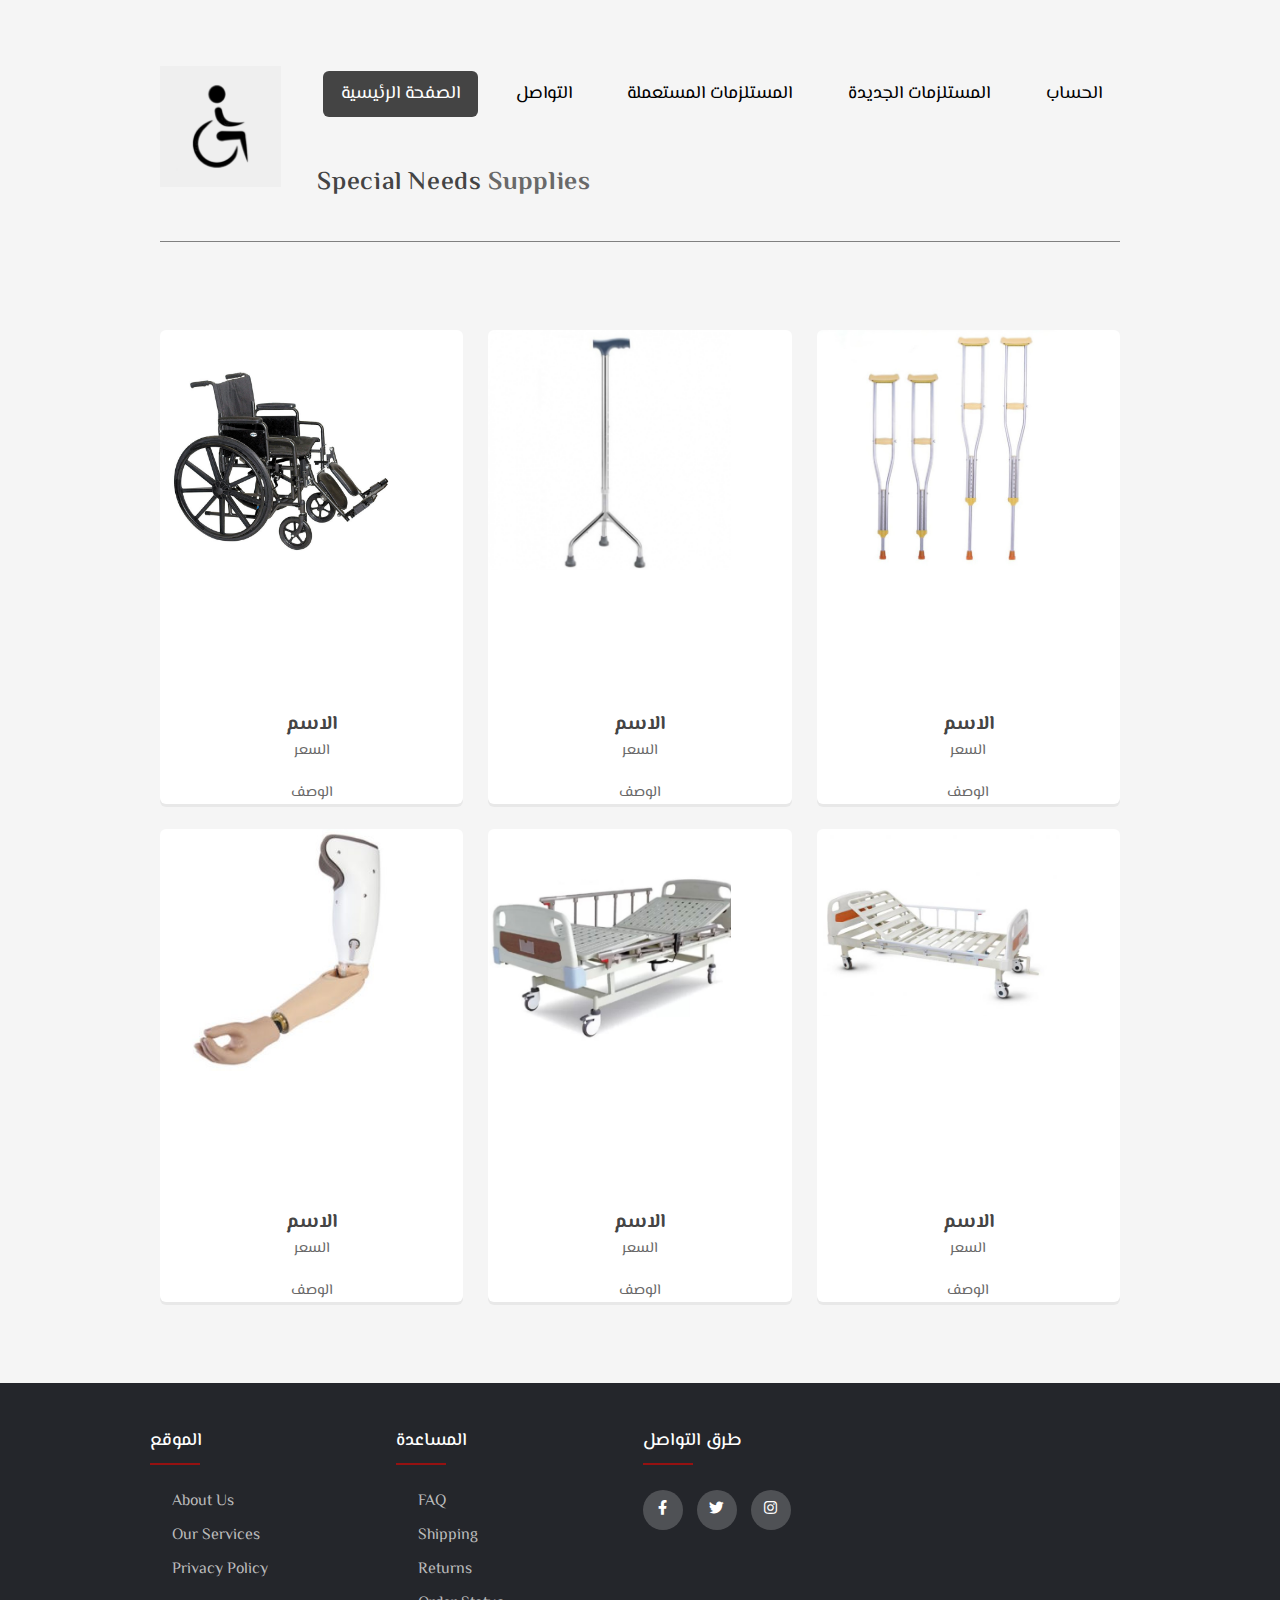
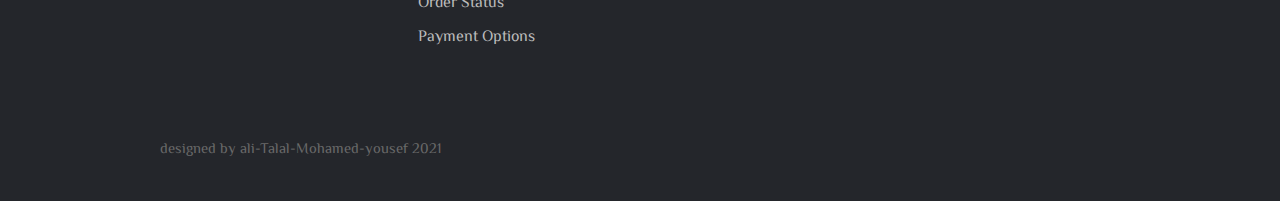
==== commit 02761e6c: "footer" ====
--- a/index.html
+++ b/index.html
@@ -154,41 +154,52 @@
 						</div>
 					</div>
 				</div>
+				
 
 			<!-- الجزء السفلي -->
-				<div id="footer-wrapper">
-					<footer id="footer" class="container">
-						<div class="row">
-							<div class="col-3 col-6-medium col-12-small">
-
-								<!-- التواصل -->
-									<section class="widget contact last">
-										<h3>طرق التواصل</h3>
-										<ul>
-											<li><a href="#" class="icon brands fa-twitter"><span class="label">Twitter</span></a></li>
-											<li><a href="#" class="icon brands fa-facebook-f"><span class="label">Facebook</span></a></li>
-											<li><a href="#" class="icon brands fa-instagram"><span class="label">Instagram</span></a></li>
-											<li><a href="#" class="icon brands fa fa-whatsapp"><span class="label">WHATSAPP</span></a></li>
-											
-
-										</ul>
-										<p><a href="mailto:someone@example.com">Send email</a><br>
-										LOCATION<br>
-										WHATSAPP
-									</section>
-
-							</div>
-						</div>
-						<div class="row">
-							<div class="col-12">
-								<div id="copyright">
-									<ul class="menu">
-										<li>&copy; 2021 جميع الحقوق محفوظة</li><li>تصميم: علي - محمد - يوسف - طلال </li>
-									</ul>
-								</div>
-							</div>
-						</div>
-					</footer>
+			<footer class="footer">
+				<div class="container">
+					<div class="row">
+						<div class="footer-col">
+							<h4>الموقع</h4>
+							<ul>
+								<li><a href="#">about us</a></li>
+								<li><a href="#">our services</a></li>
+								<li><a href="#">privacy policy</a></li>
+								
+							</ul>
+						</div>
+						<div class="footer-col">
+							<h4>المساعدة</h4>
+							<ul>
+								<li><a href="#">FAQ</a></li>
+								<li><a href="#">shipping</a></li>
+								<li><a href="#">returns</a></li>
+								<li><a href="#">order status</a></li>
+								<li><a href="#">payment options</a></li>
+							</ul>
+						</div>
+						
+					
+						<div class="footer-col">
+							<h4>طرق التواصل</h4>
+							<div class="social-links">
+								<a href="#"><i class="fab fa-facebook-f"></i></a>
+								<a href="#"><i class="fab fa-twitter"></i></a>
+								<a href="#"><i class="fab fa-instagram"></i></a>
+
+								
+							</div>
+							
+							
+						</div>
+					</div>
+					<div  class="footer66">
+						<p> designed by <span>ali-Talal-Mohamed-yousef 2021</span></p>
+					</div>
+				</div>
+				
+		   </footer>
 				</div>
 
 			</div>
--- a/assets/css/main.css
+++ b/assets/css/main.css
@@ -79,7 +79,7 @@
   top: 5px;
   width: 5px;
   height: 10px;
-  border: solid white;
+  border: solid rgb(0, 0, 0);
   border-width: 0 3px 3px 0;
   -webkit-transform: rotate(45deg);
   -ms-transform: rotate(45deg);
@@ -147,7 +147,7 @@
 
 	body {
 
-		background-color: #efefef;
+		background-color: #f5f5f5;
 		background-position: top left, top left;
 		background-repeat: repeat-x, repeat;
 		background-size: 100% 30em, auto;
@@ -227,7 +227,7 @@
 	}
 
 	blockquote {
-		border-left: solid 0.5em #eee;
+		border-left: solid 0.5em rgb(253, 253, 253);
 		padding: 1em 0 1em 2em;
 		font-style: italic;
 	}
@@ -1869,6 +1869,8 @@
 
 		.box.feature {
 			padding: 0;
+			
+			
 		}
 
 			.box.feature .inner {
@@ -2077,6 +2079,7 @@
 					font-weight: normal;
 					font-size: 18px;
 					line-height: 21px;
+					
 				}
 
 				#nav ul li > ul {
@@ -2084,7 +2087,8 @@
 				}
 
 				#nav ul li:hover a, #nav ul li:hover span {
-					background: #fff;
+					background: rgb(255, 255, 255);
+					border-bottom: 1px solid rgb(0, 0, 0);
 				}
 
 				#nav ul li.active a, #nav ul li.active span {
@@ -2112,7 +2116,7 @@
 	}
 
 		.dropotron li {
-			border-top: solid 1px #eee;
+			border-top: solid 1px rgb(0, 0, 0);
 			line-height: 3em;
 			padding-left: 0;
 		}
@@ -2215,6 +2219,8 @@
 		color: #aaa;
 		padding: 4em 0 0 0;
 		text-align: center;
+		width: 189px;
+
 	}
 
 		#copyright a {
@@ -2790,4 +2796,117 @@
 			}
 
 
-	}+	}
+
+
+
+
+
+
+
+
+	body{
+		line-height: 1.5;
+		font-family: 'Poppins', sans-serif;
+	}
+	*{
+		margin:0;
+		padding:0;
+		box-sizing: border-box;
+	}
+	.container{
+		max-width: 1170px;
+		margin:auto;
+	}
+	.row{
+		display: flex;
+		flex-wrap: wrap;
+	}
+	ul{
+		list-style: none;
+	}
+	.footer{
+		background-color: #24262b;
+		padding: 70px 0;
+	}
+	.footer-col{
+	   width: 25%;
+	   padding: 0 15px;
+	}
+	.footer-col h4{
+		font-size: 18px;
+		color: #ffffff;
+		text-transform: capitalize;
+		margin-bottom: 35px;
+		font-weight: 500;
+		position: relative;
+	}
+	.footer-col h4::before{
+		content: '';
+		position: absolute;
+		left:0;
+		bottom: -10px;
+		background-color: #961111;
+		height: 2px;
+		box-sizing: border-box;
+		width: 50px;
+	}
+	.footer-col ul li:not(:last-child){
+		margin-bottom: 10px;
+	}
+	.footer-col ul li a{
+		font-size: 16px;
+		text-transform: capitalize;
+		color: #ffffff;
+		text-decoration: none;
+		font-weight: 300;
+		color: #bbbbbb;
+		display: block;
+		transition: all 0.3s ease;
+	}
+	.footer-col ul li a:hover{
+		color: #ffffff;
+		padding-left: 8px;
+	}
+	.footer-col .social-links a{
+		display: inline-block;
+		height: 40px;
+		width: 40px;
+		background-color: rgba(255,255,255,0.2);
+		margin:0 10px 10px 0;
+		text-align: center;
+		line-height: 40px;
+		border-radius: 50%;
+		color: #ffffff;
+		transition: all 0.5s ease;
+	}
+	.footer-col .social-links a:hover{
+		color: #24262b;
+		background-color: #ffffff;
+	}
+	
+	/*responsive*/
+	@media(max-width: 767px){
+	  .footer-col{
+		width: 50%;
+		margin-bottom: 30px;
+	}
+	}
+	@media(max-width: 574px){
+	  .footer-col{
+		width: 100%;
+	}
+}
+
+.footer66{
+	position: relative;
+	
+	top: 60px;
+	direction: ltr;
+	
+}
+
+	
+	
+	
+	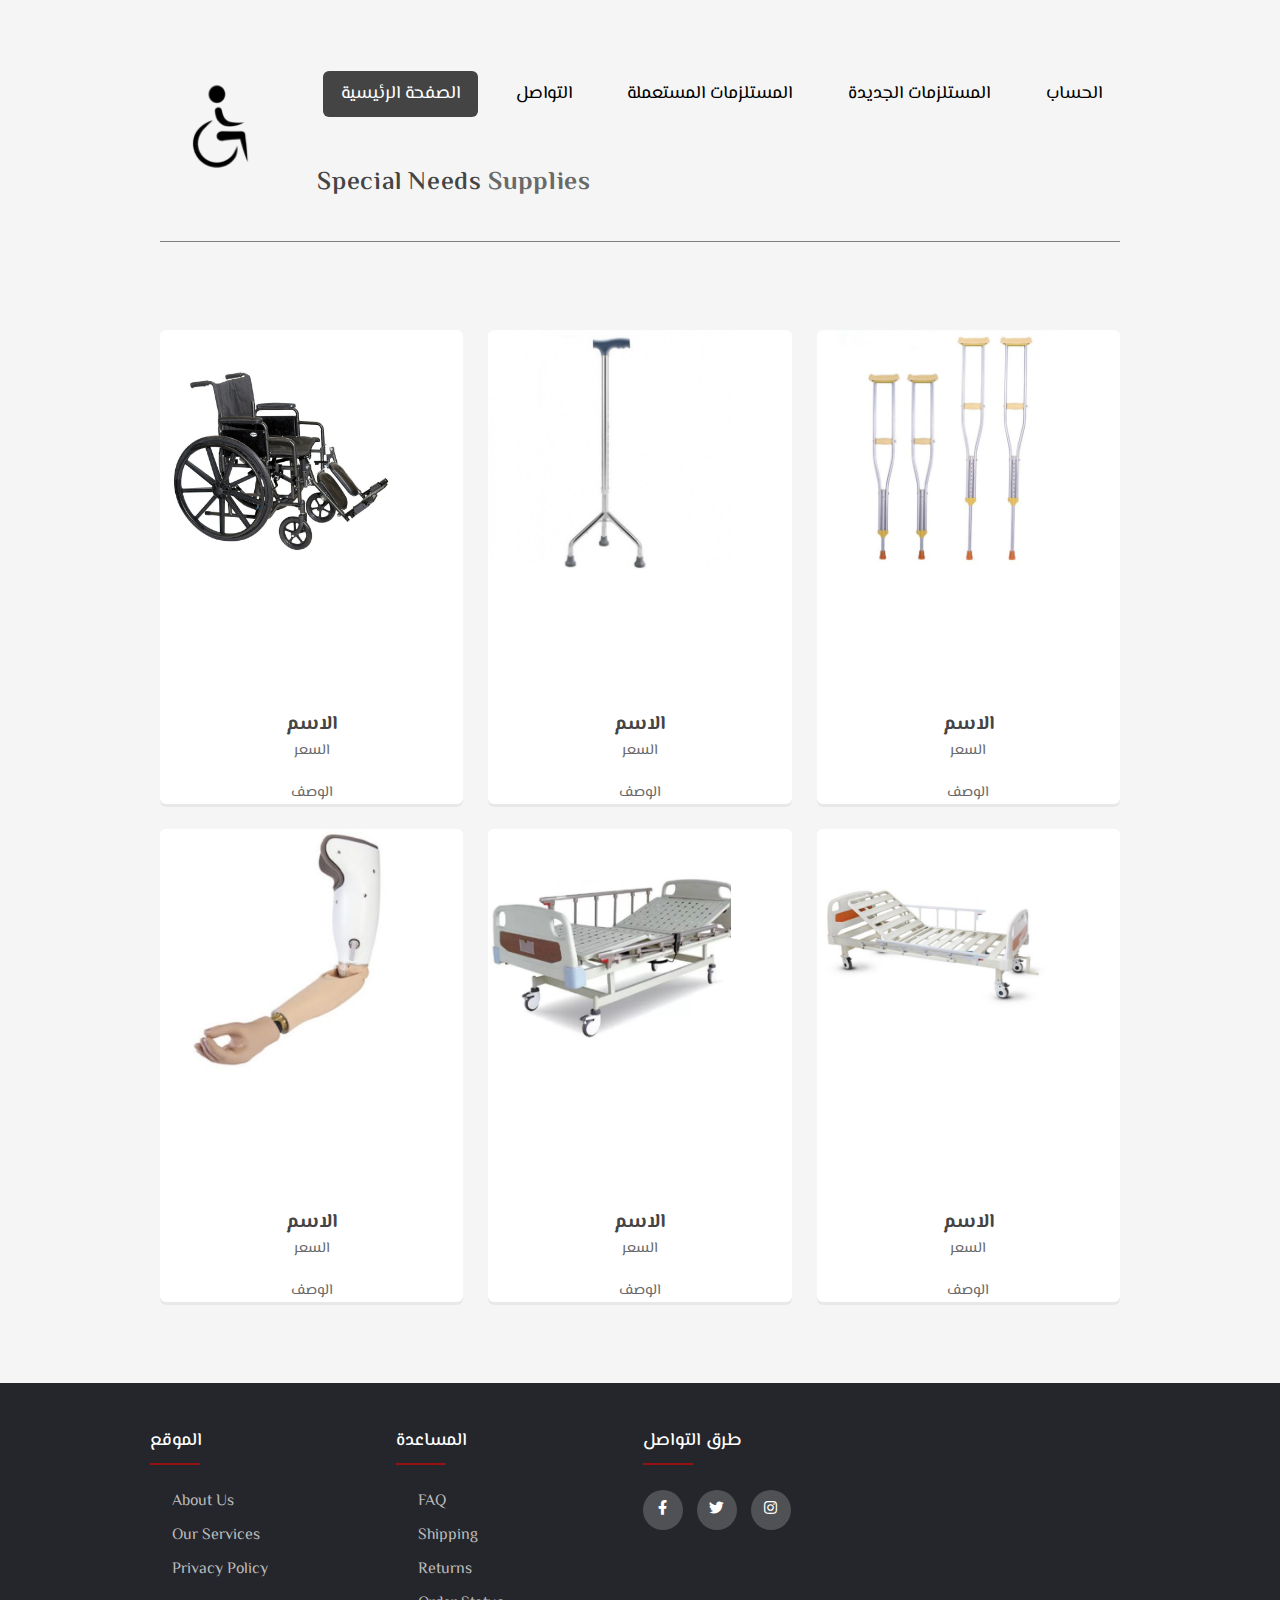
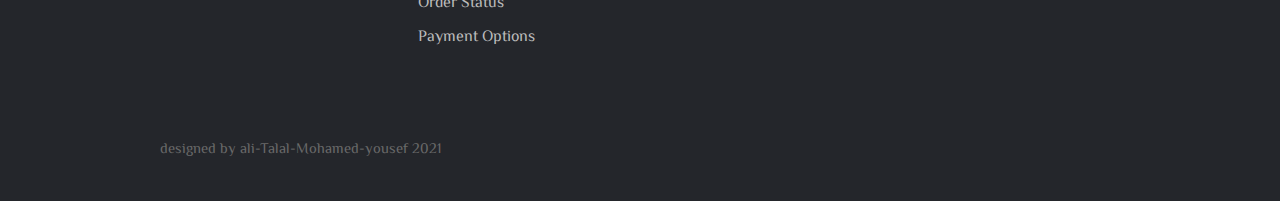
==== commit 2c6e9e68: "imgwithoutbackground" ====
--- a/index.html
+++ b/index.html
@@ -15,7 +15,7 @@
 
 						<!-- اللوقو -->
 							<div id="logo">
-								<img src="images/Special Needs Only.png" style="width:15%">
+								<img src="images/SNO.png" style="width:15%">
 								<span style="font-size:2vw"><b>Special Needs</b> Supplies</span>
 							</div>
 							<hr style="color: black">
@@ -198,8 +198,10 @@
 						<p> designed by <span>ali-Talal-Mohamed-yousef 2021</span></p>
 					</div>
 				</div>
-				
-		   </footer>
+							
+							</div>
+						</div>
+					</footer>
 				</div>
 
 			</div>
--- a/assets/css/main.css
+++ b/assets/css/main.css
@@ -2844,7 +2844,7 @@
 	.footer-col h4::before{
 		content: '';
 		position: absolute;
-		left:0;
+		
 		bottom: -10px;
 		background-color: #961111;
 		height: 2px;
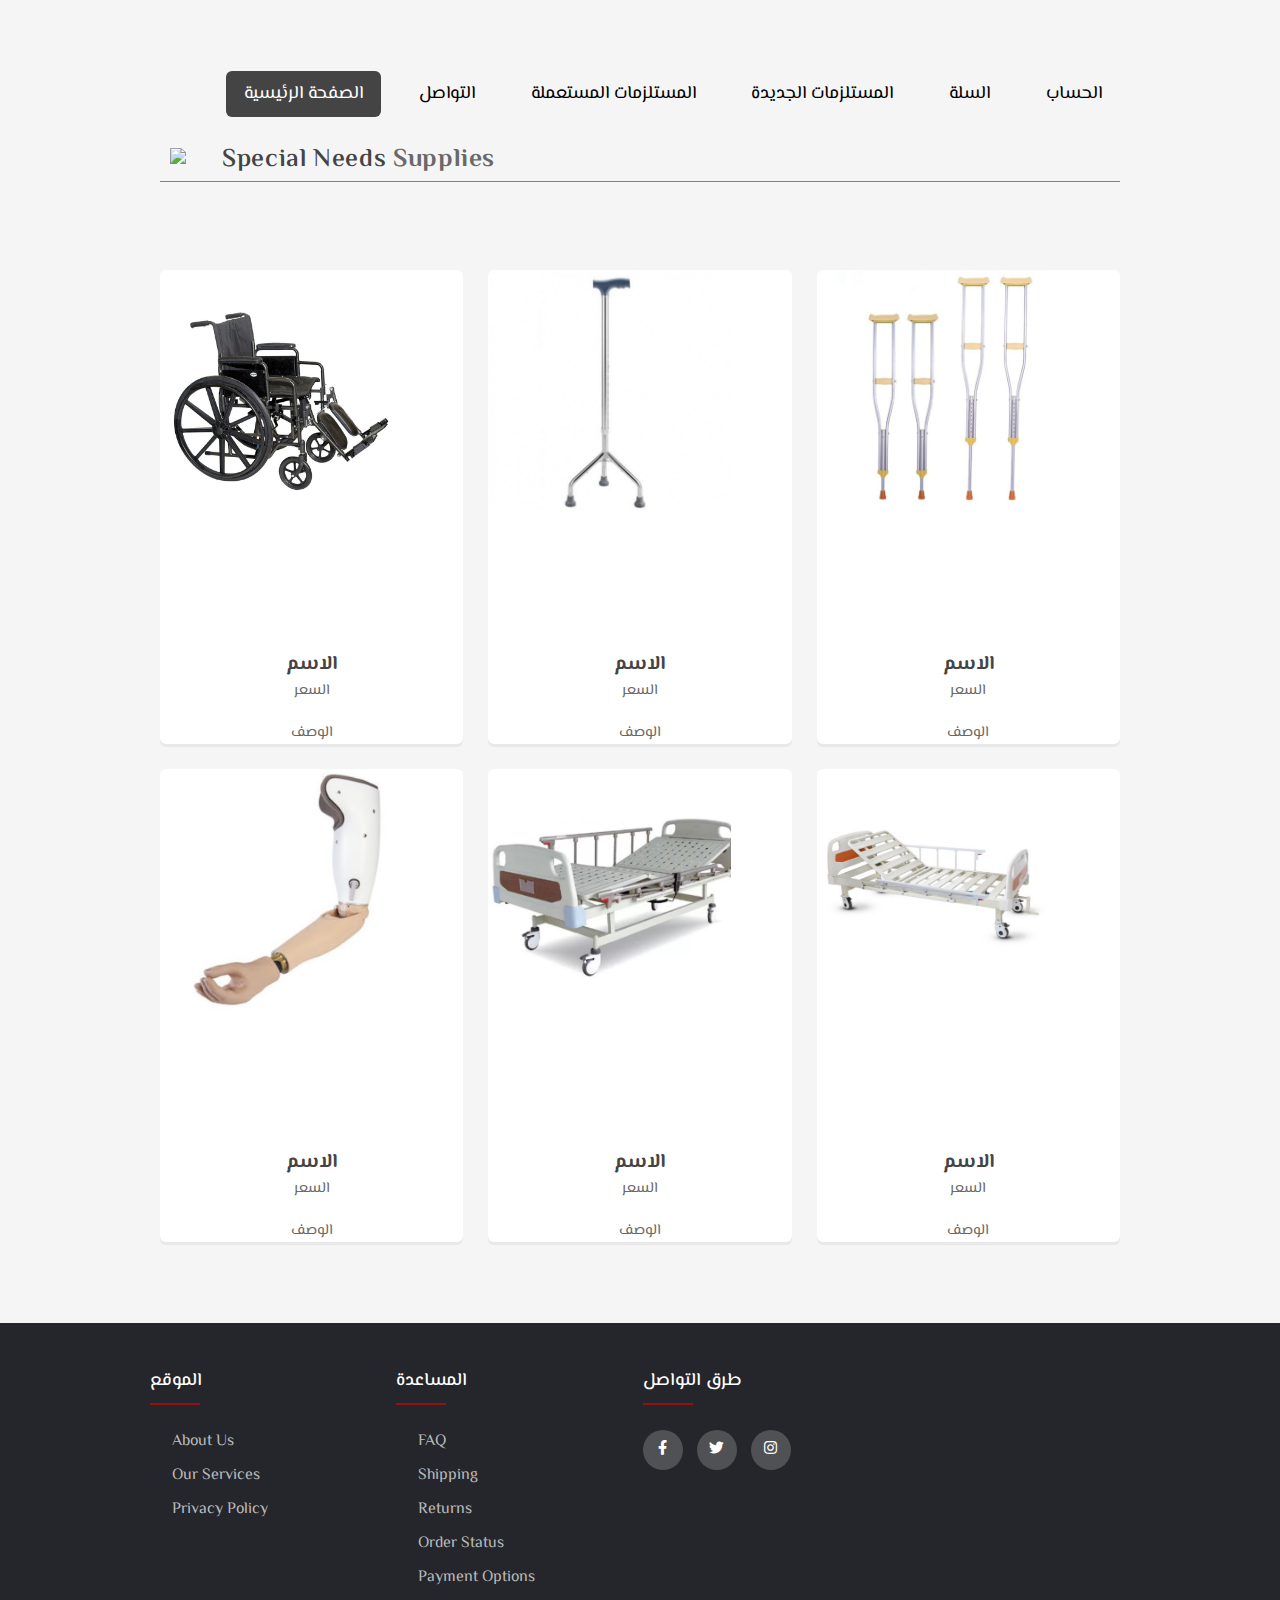
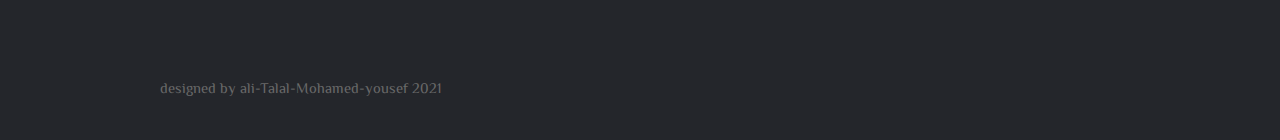
==== commit e7ccf75f: "cart" ====
--- a/index.html
+++ b/index.html
@@ -11,7 +11,7 @@
 
 			<!-- الواجهة -->
 				<div id="header-wrapper">
-					<header id="header" class="container">
+					<header id="header" class="container ">
 
 						<!-- اللوقو -->
 							<div id="logo">
@@ -31,7 +31,7 @@
 									<li><a href="no-sidebar.html">التواصل</a></li>
 									<li><a href="right-sidebar.html">المستلزمات المستعملة</a></li>
 									<li><a href="left-sidebar.html">المستلزمات الجديدة</a></li>
-									
+									<li><a href="cart.html">السلة</a></li>
 
 
 									<li>
--- a/assets/css/main.css
+++ b/assets/css/main.css
@@ -2906,7 +2906,222 @@
 	
 }
 
+/*cart page*/
+
+#cart-container{
+overflow-x: auto;
+background: #fff;
+}
+
+#cart-container table{
+	border-collapse: collapse;
+	width: 100%;
+	table-layout: fixed;
+	white-space: nowrap;
+}
+
+#cart-container table thead{
+	font-weight: 700;
+}
+
+
+
+#cart-container table thead td{
+	color: #fff;
+	border: none;
+	padding:6px 0;
+}
+
+#cart-container table td{
+	border: 1px solid #000000;
+}
+
+#cart-container table td:nth-child(1){
+	width: 100px;
+	text-align: center;
+}
+
+#cart-container table td:nth-child(2),
+#cart-container table td:nth-child(3){
+	width: 100px;
+	text-align: center;
+}
+
+#cart-container table td:nth-child(4),
+#cart-container table td:nth-child(5),
+#cart-container table td:nth-child(6){
+	width: 100px;
+	text-align: center;
+}
+
+#cart-container table tbody img{
+width: 100px;
+height: 80px;	
+object-fit: cover;
+}
+
+#cart-container table tbody i{
+	color: #464545;
+}
+
+#cart-container table tbody td input{
+	width: 50px;
+	height: 30px;
+}
+
+.coupon>div,
+.total>div {
+	border: 1px solid #000;
+	margin: 6px;
+}
+
+.coupon h5,
+.total h5{
+	background: #404248;
+	color: #fff;
+	border: none;
+	padding:6px 3px;
+	font-weight: 700;
+	mix-blend-mode: darken;
+	margin: -1px;
+}
+
+.coupon p{
+	padding: 0 12px;
+	color: #000;
+}
+
+.coupon input{
+	padding: 0 12px;
+	height: 44px;
+	margin: 0 0 20px 12px;
+	transform: translate(-7px, 1px);
+}
+
+.total div>div{
+	padding: 0 12px;
 	
+}
+
+.total h6{
+	color:rgb(14, 14, 14);
+}
+
+.second-hr{
+background: #000;
+width: 100%;
+height: 1px;	
+}
+
+.total div>button{
+	margin: 0 12px 20px 0;
 	
+	justify-content: flex-end;
+
+}
+
+#cart-bottom{
+	background: #fff;
+}
+#cart-bottom .row{
+margin: 10px;
+}
+
+/*responsive*/
+@media(max-width: 1280px){
+#logo {
+    display: inline-block;
+    transform: translate(10px, 37px);
+}
+}
+	@media(max-width: 814px){
+		#logo {
+			display: inline-block;
+			transform: translate(1px, 3px);
+		}
+
+		.bo2{
+			width: 73px;
+			margin: -4px;
+		}
+		
+		.total div>button {
+			margin: 3px;
+			justify-content: flex-end;
+			width: 73px;
+			top: -10px;
+		}
+		table thead{
+			display: none;
+		}
+		table, tbody,tr,td{
+			display: block;
+			width: 100%;
+		}
+		table tr{
+			margin-bottom: 15px;
+		}
+		table td{
+			text-align: right;
+			padding-left: 50% ;
+			text-align: right;
+			position: relative;
+		}
+		#cart-container table{
+		transform: translate(-180px, 3px);
+		}
+		}
+
+
+		@media(max-width: 414px){
+			#cart-container table {
+				transform: translate(-98px, 3px);
+				
+			}
+			#logo {
+				display: inline-block;
+				transform: translate(1px, 3px);
+			}
+		}
+
+		@media(max-width: 375px){
+			.bo2{
+				width: 73px;
+				margin: -4px;
+			}
+			
+			.total div>button {
+				margin: 3px;
+				justify-content: flex-end;
+				width: 73px;
+				top: -10px;
+			}
+			table thead{
+				display: none;
+			}
+			table, tbody,tr,td{
+				display: block;
+				width: 100%;
+			}
+			table tr{
+				margin-bottom: 15px;
+			}
+			table td{
+				text-align: right;
+				padding-left: 50% ;
+				text-align: right;
+				position: relative;
+			}
+			#cart-container table{
+			transform: translate(-79px, 3px);
+			}
+			#logo {
+				display: inline-block;
+				transform: translate(10px, 3px);
+			}
+			}
+
+			
+			
 	
-	+			